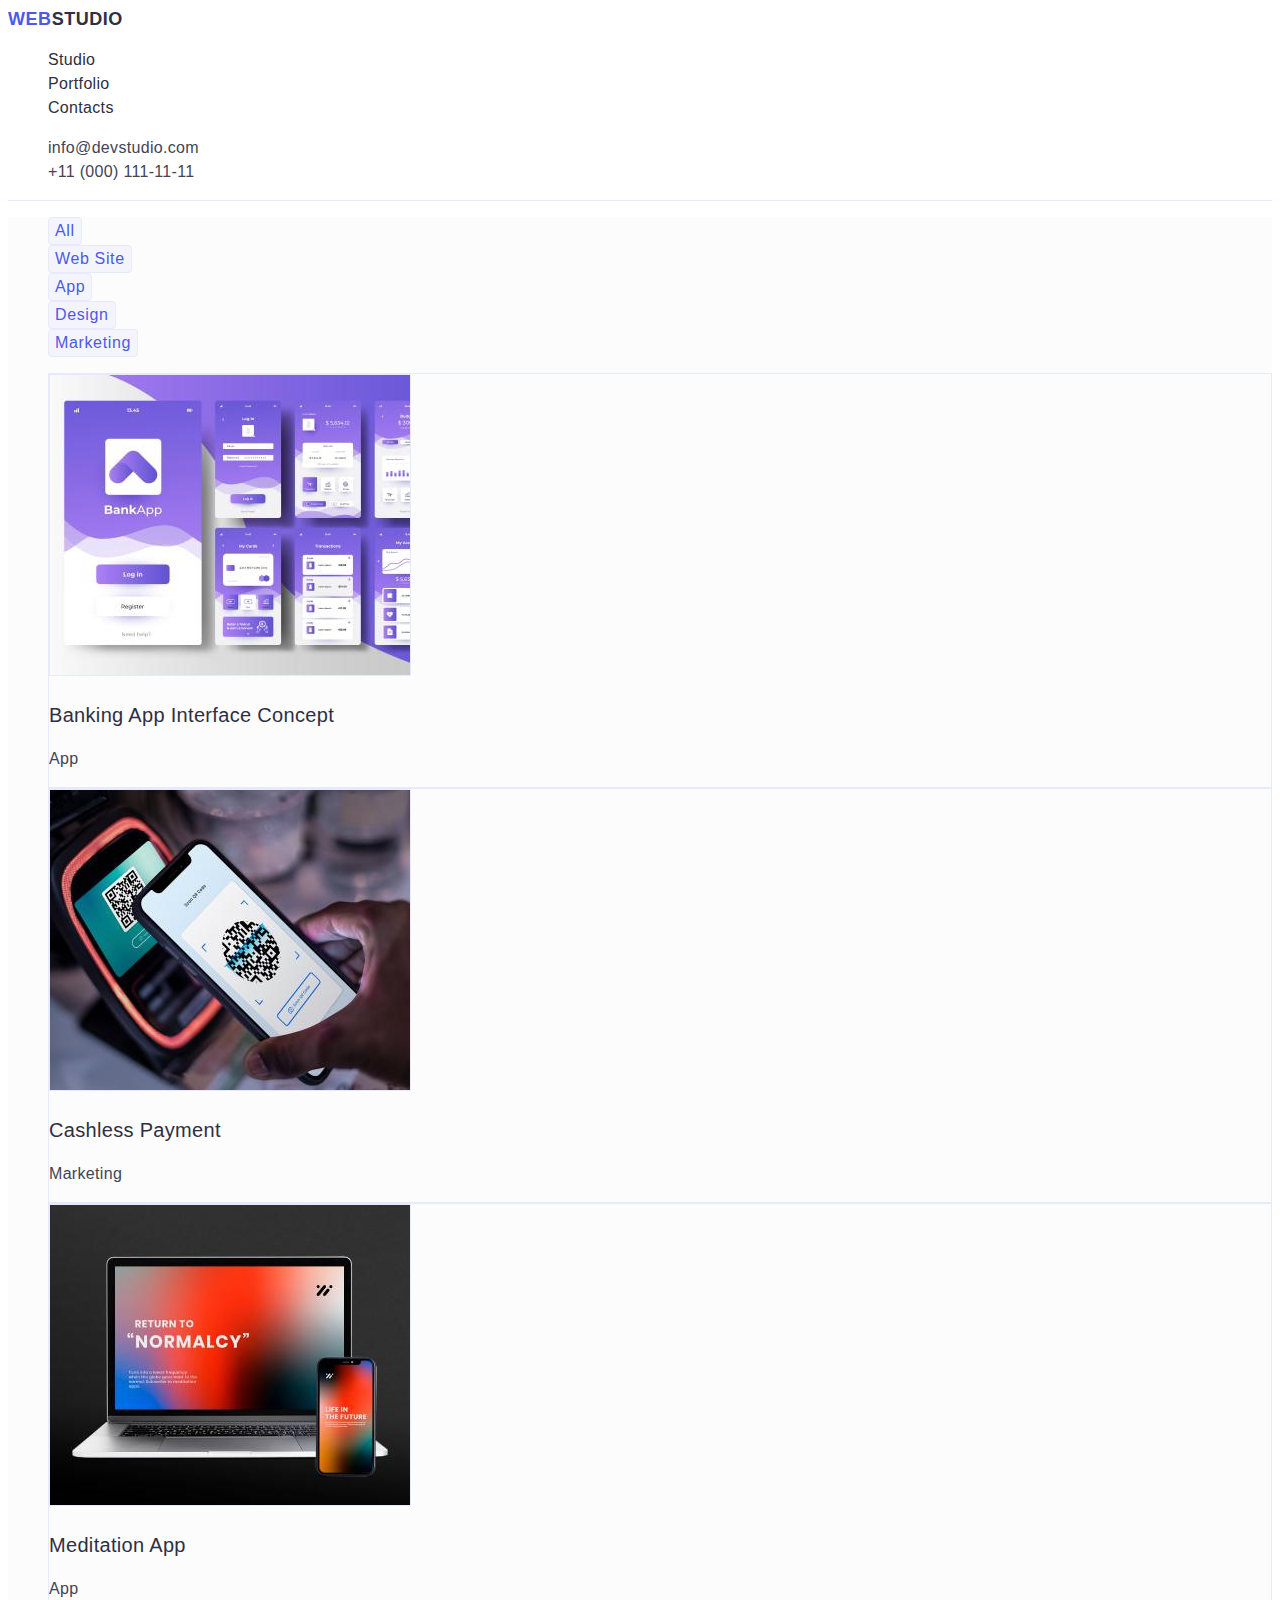
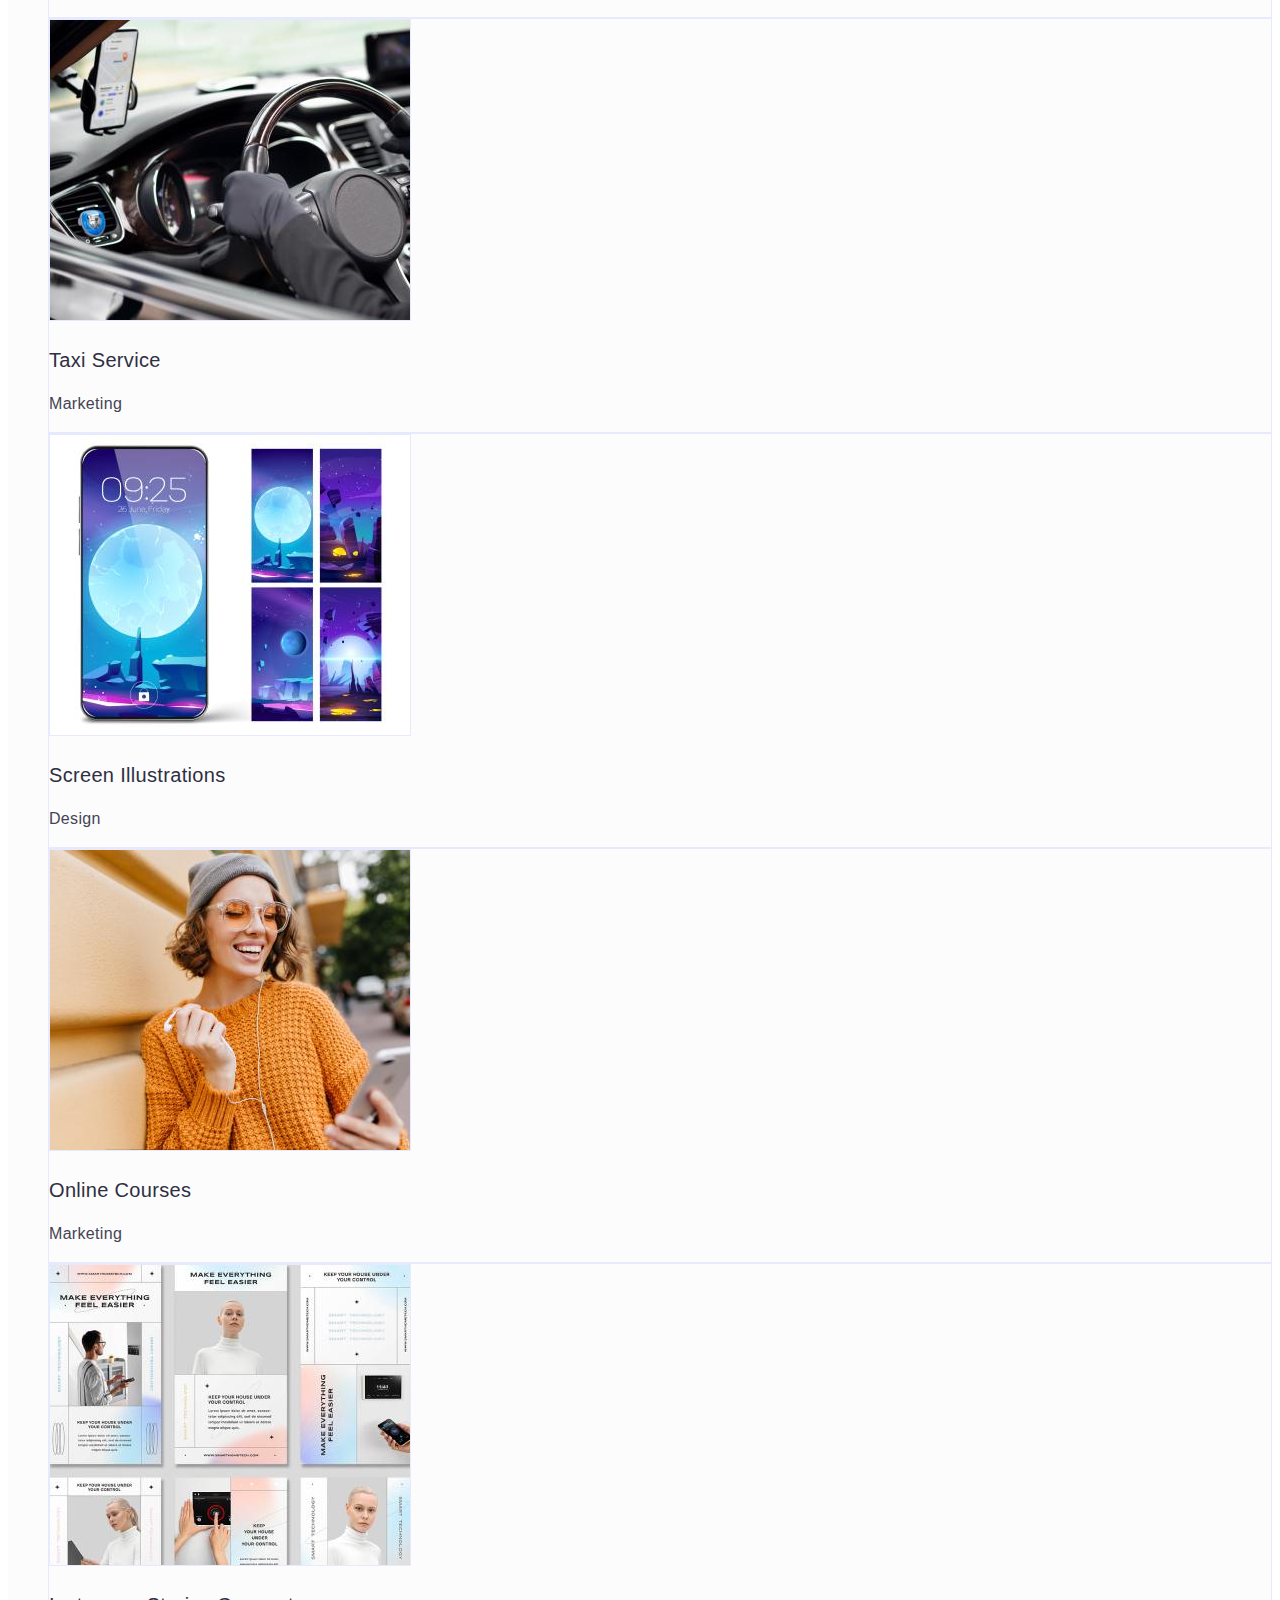
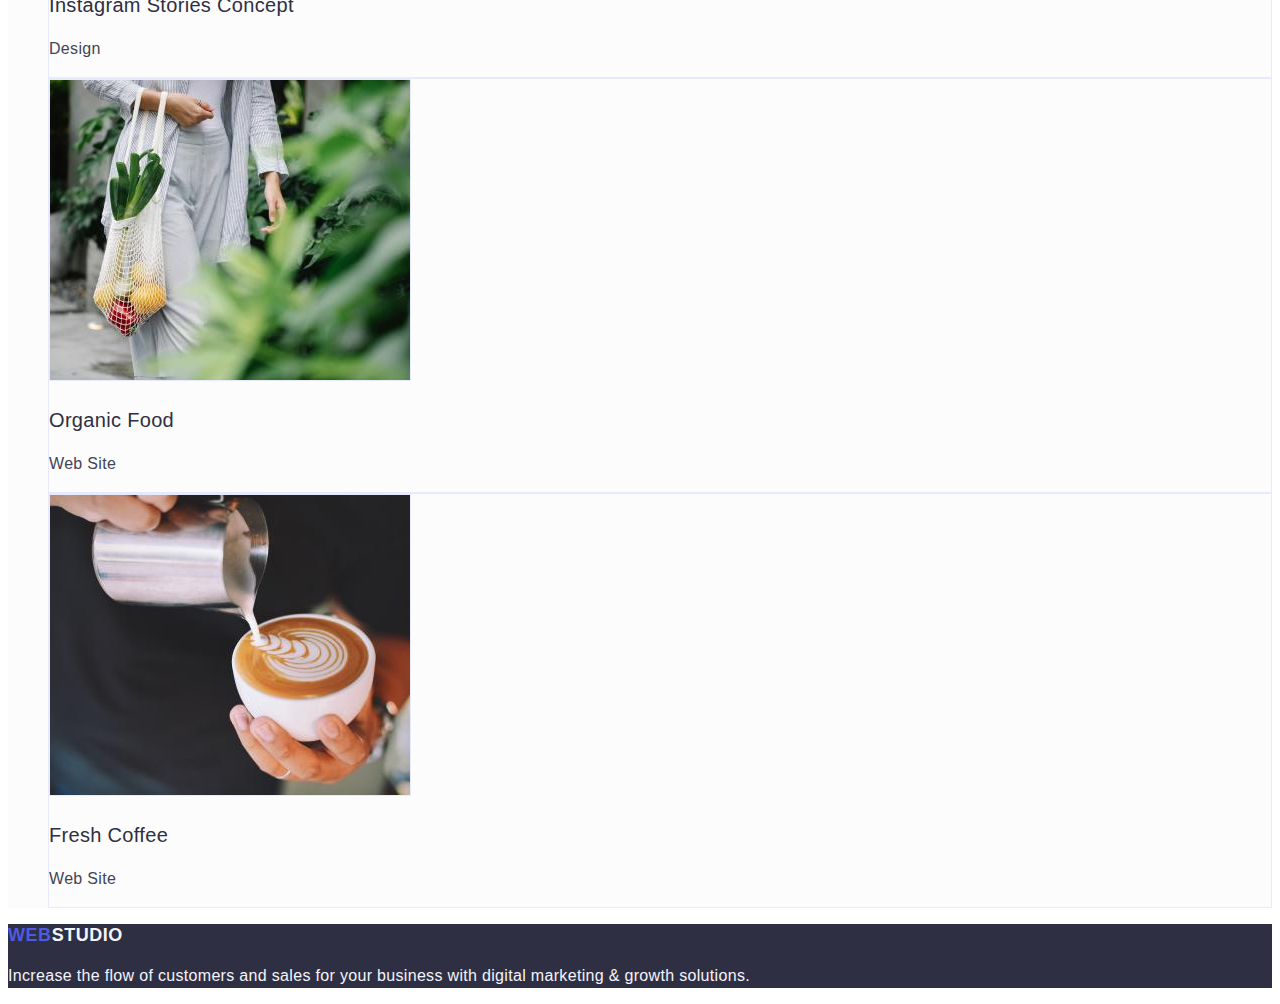
==== portfolio.html @ 2ea9049f "add portfolio page, css file and change index.html" ====
<!DOCTYPE html>
<html lang="en">
  <head>
    <meta charset="UTF-8" />
    <meta http-equiv="X-UA-Compatible" content="IE=edge" />
    <meta name="viewport" content="width=device-width, initial-scale=1.0" />
    <link href="./css/styles.css" rel="stylesheet" type="text/css" />
    <link href="./index.html" rel="author" type="text/html" />
    <title>Портфоліо</title>
  </head>
  <body>
    <header>
      <!-- Всі необхідні шрифти за макетом та їх варіації (вага і накреслення) підключені з сервісу Google Fonts одним посиланням. Необхідна вагу для Raleway – 800, а для Roboto – 400, 500, 700 і 900. -->
      <nav>
        <a class="logo-name" target="_blank" href="./index.html"
          >Web<span class="logo-dark-color1">Studio</span></a
        >
        <ul>
          <li>
            <a class="link-pages" target="_blank" href="./index.html">Studio</a>
          </li>
          <li>
            <a class="link-pages" href="./portfolio.html">Portfolio</a>
          </li>
          <li>
            <a class="link-pages" target="_blank" href="./index.html"
              >Contacts</a
            >
          </li>
        </ul>
      </nav>
      <address>
        <ul>
          <li>
            <a class="link-address" href="mailto:info@devstudio.com"
              >info@devstudio.com</a
            >
          </li>
          <li>
            <a class="link-address" href="tel:+110001111111"
              >+11 (000) 111-11-11</a
            >
          </li>
        </ul>
      </address>
    </header>

    <main>
      <section>
        <h1 hidden>Portfolio</h1>
        <h2 hidden>Filters</h2>
        <ul>
          <li>
            <button class="button filter" type="button">All</button>
          </li>
          <li>
            <button class="button filter" type="button">Web Site</button>
          </li>
          <li>
            <button class="button filter" type="button">App</button>
          </li>
          <li>
            <button class="button filter" type="button">Design</button>
          </li>
          <li>
            <button class="button filter" type="button">Marketing</button>
          </li>
        </ul>
      </section>
      <section>
        <h2 hidden>Examples of work</h2>
        <ul>
          <li class="section-block">
            <!-- додати значення alt -->
            <!-- у картинки не має бути рамки? -->
            <img
              class="work-example"
              src="./images/work1.jpg"
              alt=""
              width="360"
              height="300"
            />

            <h3>Banking App Interface Concept</h3>
            <p>App</p>
          </li>
          <li class="section-block">
            <img
              class="work-example"
              src="./images/work2.jpg"
              alt=""
              width="360"
              height="300"
            />
            <h3>Cashless Payment</h3>
            <p>Marketing</p>
          </li>
          <li class="section-block">
            <img
              class="work-example"
              src="./images/work3.jpg"
              alt=""
              width="360"
              height="300"
            />
            <h3>Meditation App</h3>
            <p>App</p>
          </li>
          <li class="section-block">
            <img
              class="work-example"
              src="./images/work4.jpg"
              alt=""
              width="360"
              height="300"
            />
            <h3>Taxi Service</h3>
            <p>Marketing</p>
          </li>
          <li class="section-block">
            <img
              class="work-example"
              src="./images/work5.jpg"
              alt=""
              width="360"
              height="300"
            />
            <h3>Screen Illustrations</h3>
            <p>Design</p>
          </li>
          <li class="section-block">
            <img
              class="work-example"
              src="./images/work6.jpg"
              alt=""
              width="360"
              height="300"
            />
            <h3>Online Courses</h3>
            <p>Marketing</p>
          </li>
          <li class="section-block">
            <img
              class="work-example"
              src="./images/work7.jpg"
              alt=""
              width="360"
              height="300"
            />
            <h3>Instagram Stories Concept</h3>
            <p>Design</p>
          </li>
          <li class="section-block">
            <img
              class="work-example"
              src="./images/work8.jpg"
              alt=""
              width="360"
              height="300"
            />
            <h3>Organic Food</h3>
            <p>Web Site</p>
          </li>
          <li class="section-block">
            <img
              class="work-example"
              src="./images/work9.jpg"
              alt=""
              width="360"
              height="300"
            />
            <h3>Fresh Coffee</h3>
            <p>Web Site</p>
          </li>
        </ul>
      </section>
    </main>

    <footer>
      <a class="logo-name" target="_blank" href="./index.html"
        >Web<span class="logo-dark-color2">Studio</span></a
      >
      <p>
        Increase the flow of customers and sales for your business with digital
        marketing & growth solutions.
      </p>
    </footer>
  </body>
</html>
---- css/styles.css ----
:root {
  --primary-dark-color: #434455;
  --secondary-dark-color: #2e2f42;
  --primary-white-color: #ffffff;
  --border-light-color: #e7e9fc;
  --bg-color1: #fcfcfc;
  --bg-color2: #f4f4fd;
  --active-link-color: #404bbf;
  --blue-color: #4d5ae5;
}

/* styles for MAIN PAGE, HEADER, FOOTER */

body {
  font-family: "Roboto", sans-serif;
  font-weight: 400;
  color: var(--primary-dark-color);
  font-size: 16px;
  line-height: 150%;
  letter-spacing: 0.02em;
}

/* styles for HEADER */

header {
  background-color: var(--primary-white-color);
  border-bottom: 1px solid var(--border-light-color);
}

.logo-name {
  color: var(--blue-color);
  font-family: "Raleway", sans-serif;
  font-weight: 800;
  font-size: 18px;
  line-height: 117%;
  letter-spacing: 0.03em;
  text-transform: uppercase;
  text-decoration: none;
}

.logo-dark-color1 {
  color: var(--secondary-dark-color);
}

li {
  list-style: none;
  font-style: normal;
}

.link-pages,
.link-pages:active {
  color: var(--secondary-dark-color);
  font-size: 16px;
  font-weight: 500;
  text-decoration: none;
}

.link-pages:hover,
.link-pages:focus {
  color: var(--active-link-color);
  text-decoration: underline var(--active-link-color) 4px;
  /* як закруглити підкреслення при наведенні */
  border-radius: 2px;
}

.link-address {
  color: var(--primary-dark-color);
  text-decoration: none;
}

.link-address:hover,
.link-address:focus {
  color: var(--active-link-color);
}

/* styles for content of MAIN PAGE */

main {
  background-color: var(--bg-color1);
}

.section-1 {
  background-color: var(--secondary-dark-color);
  text-align: center;
}

.title-first {
  color: var(--primary-white-color);
  font-weight: 700;
  font-size: 56px;
  line-height: 107%;
}

.button {
  font-family: "Roboto", sans-serif;
  font-size: 16px;
  line-height: 150%;
  font-weight: 500;
  letter-spacing: 0.04em;
  text-align: center;
  border-radius: 4px;
}

.button.order-service {
  border: none;
  color: var(--primary-white-color);
  background-color: var(--blue-color);
  box-shadow: 0px 4px 4px rgba(0, 0, 0, 0.15);
}

.button.order-service:hover,
.button.order-service:focus,
.button.filter:hover,
.button.filter:focus {
  cursor: pointer;
  background-color: var(--active-link-color);
}

h2 {
  color: var(--secondary-dark-color);
  font-weight: 700;
  font-size: 36px;
  line-height: 111%;
  text-align: center;
  text-transform: capitalize;
}

h3 {
  font-weight: 500;
  font-size: 20px;
  line-height: 120%;
  color: var(--secondary-dark-color);
}

img {
  border: 1px solid var(--border-light-color);
}

.team {
  background-color: var(--bg-color2);
}

.team-cards {
  background-color: var(--primary-white-color);
  text-align: center;
  border-radius: 0px 0px 4px 4px;
  box-shadow: 0px 1px 6px rgba(46, 47, 66, 0.08),
    0px 1px 1px rgba(46, 47, 66, 0.16), 0px 2px 1px rgba(46, 47, 66, 0.08);
}

/* styles for FOOTER */

footer {
  background-color: var(--secondary-dark-color);
  color: var(--bg-color2);
}

.logo-dark-color2 {
  color: var(--bg-color2);
}

/* styles for content of PORTFOLIO */

.filter {
  color: var(--blue-color);
  background-color: var(--bg-color2);
  border: 1px solid var(--border-light-color);
}

.filter:hover,
.filter:focus {
  color: var(--primary-white-color);
  box-shadow: 0px 3px 1px rgba(0, 0, 0, 0.1), 0px 2px 1px rgba(0, 0, 0, 0.08),
    0px 2px 2px rgba(0, 0, 0, 0.12);
}

.section-block {
  border: 1px solid var(--border-light-color);
}

/* .work-example {
  border: none;
} */
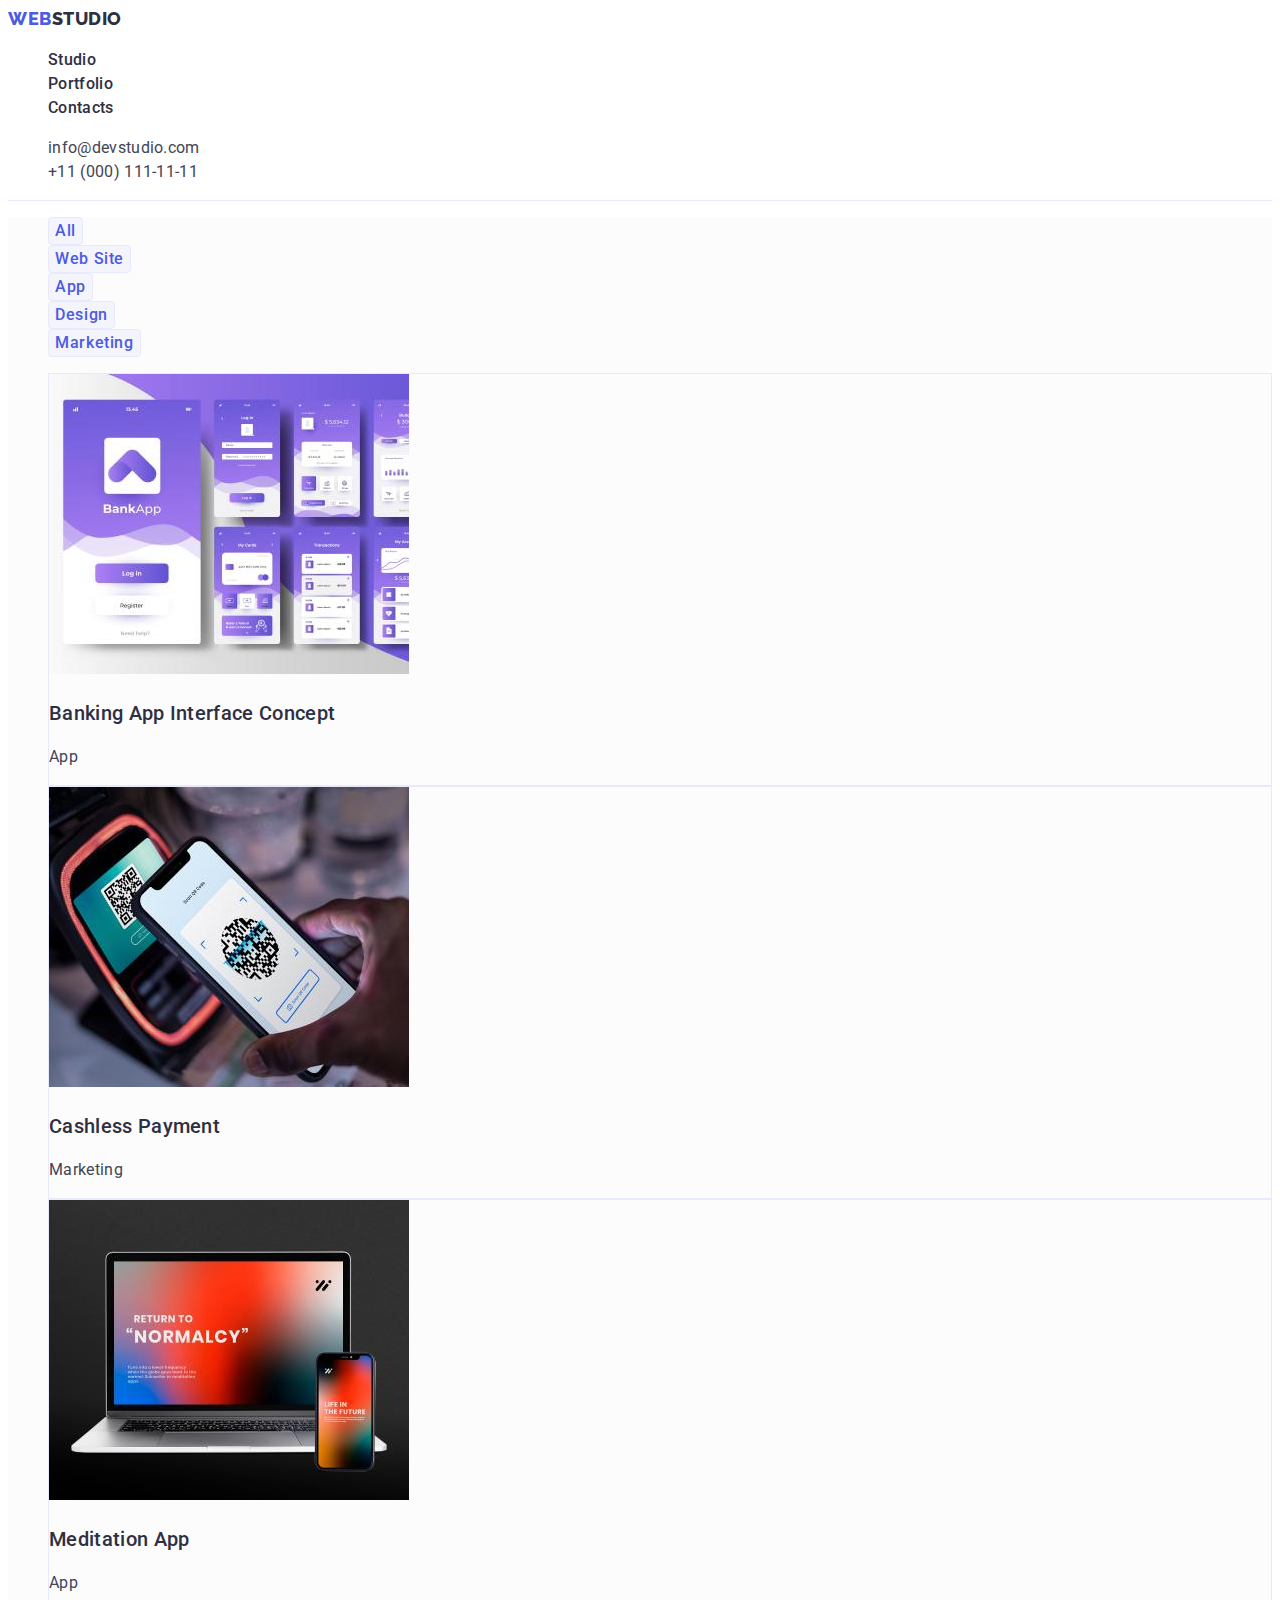
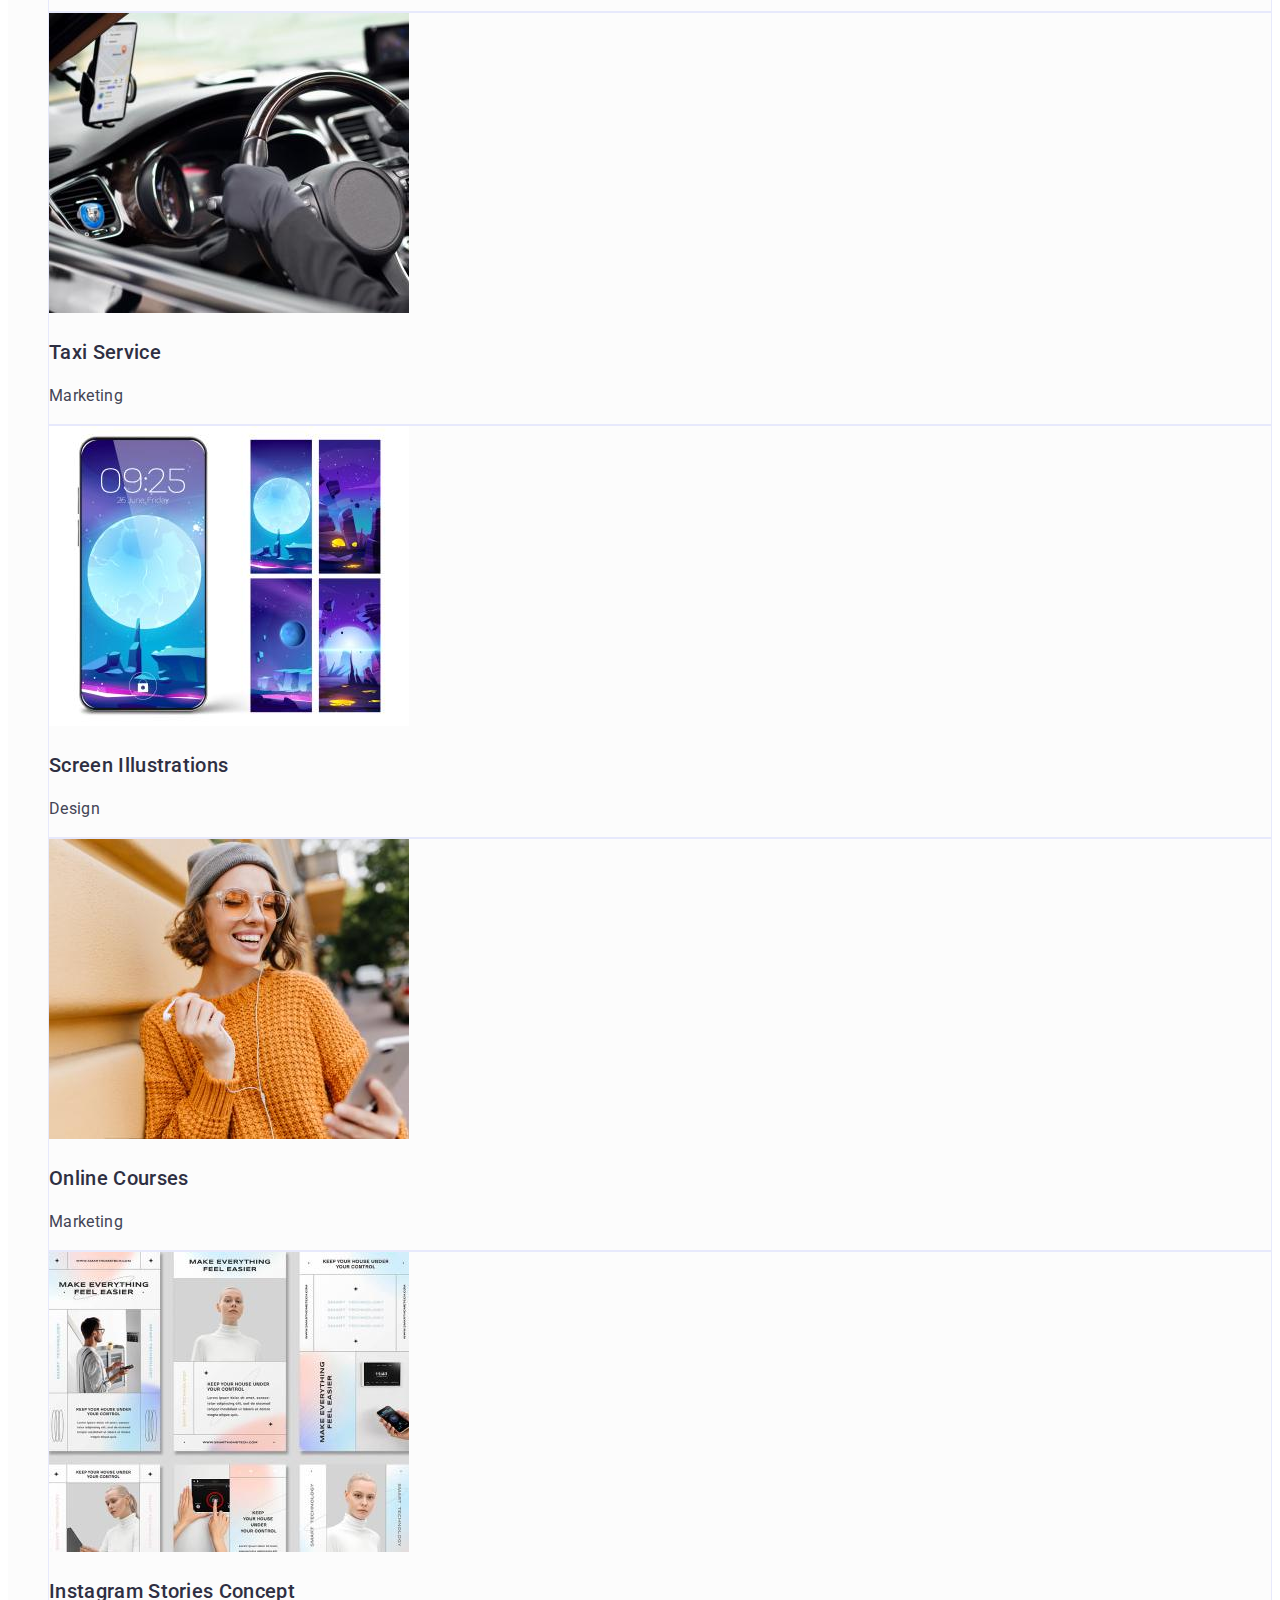
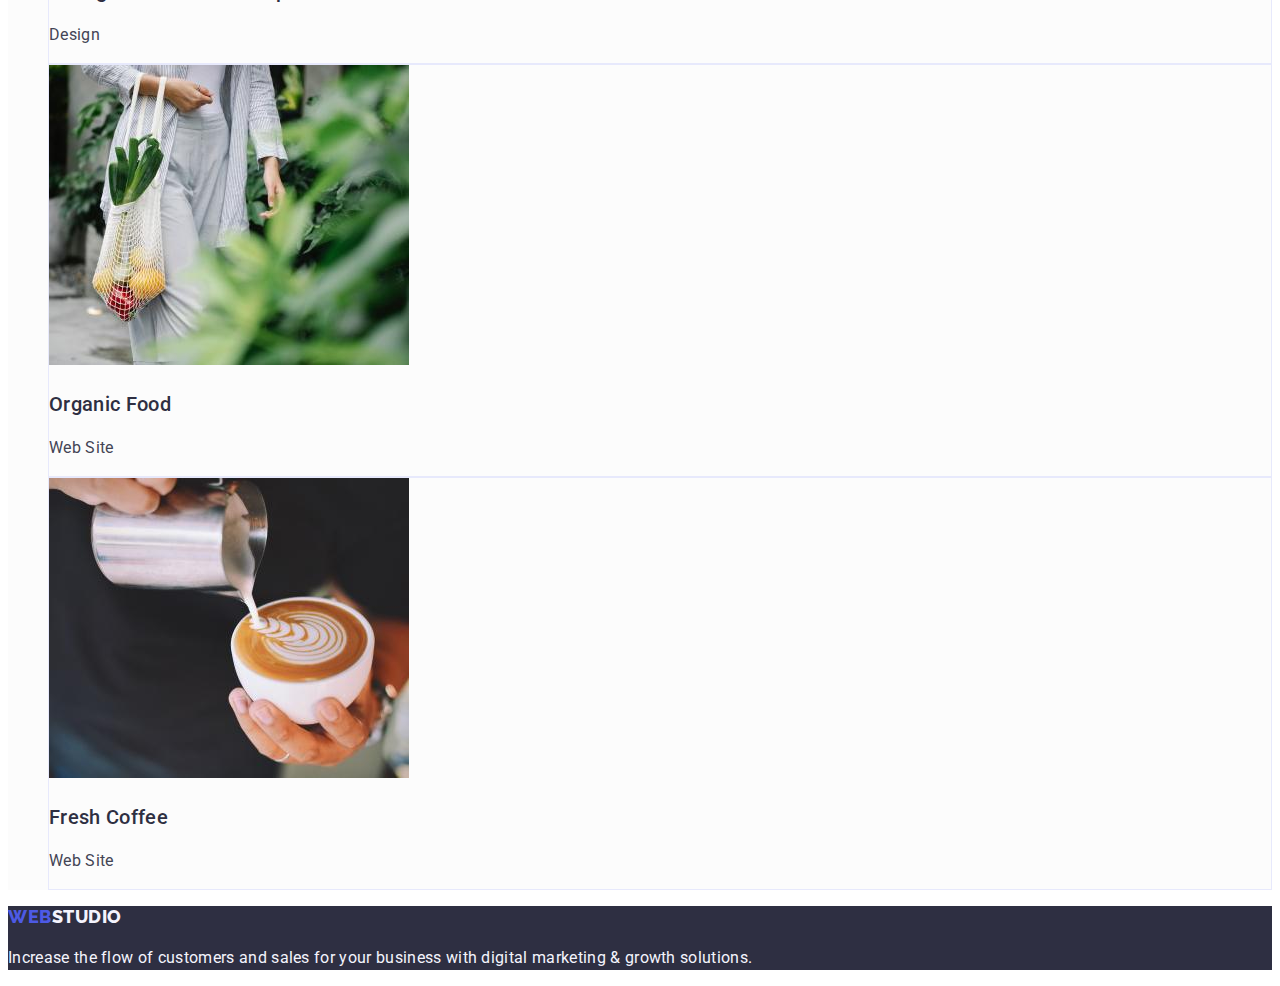
==== commit 69d9c448: "Add "alt" to pictures (Portfolio)" ====
--- a/portfolio.html
+++ b/portfolio.html
@@ -4,13 +4,16 @@
     <meta charset="UTF-8" />
     <meta http-equiv="X-UA-Compatible" content="IE=edge" />
     <meta name="viewport" content="width=device-width, initial-scale=1.0" />
+    <link href="./index.html" rel="author" type="text/html" />
     <link href="./css/styles.css" rel="stylesheet" type="text/css" />
-    <link href="./index.html" rel="author" type="text/html" />
+    <link
+      href="https://fonts.googleapis.com/css2?family=Raleway:wght@800&family=Roboto:wght@400;500;700;900&display=swap"
+      rel="stylesheet"
+    />
     <title>Портфоліо</title>
   </head>
   <body>
     <header>
-      <!-- Всі необхідні шрифти за макетом та їх варіації (вага і накреслення) підключені з сервісу Google Fonts одним посиланням. Необхідна вагу для Raleway – 800, а для Roboto – 400, 500, 700 і 900. -->
       <nav>
         <a class="logo-name" target="_blank" href="./index.html"
           >Web<span class="logo-dark-color1">Studio</span></a
@@ -48,7 +51,6 @@
     <main>
       <section>
         <h1 hidden>Portfolio</h1>
-        <h2 hidden>Filters</h2>
         <ul>
           <li>
             <button class="button filter" type="button">All</button>
@@ -66,106 +68,100 @@
             <button class="button filter" type="button">Marketing</button>
           </li>
         </ul>
-      </section>
-      <section>
-        <h2 hidden>Examples of work</h2>
         <ul>
-          <li class="section-block">
-            <!-- додати значення alt -->
-            <!-- у картинки не має бути рамки? -->
+          <li class="work-example">
             <img
-              class="work-example"
+              class="pictures"
               src="./images/work1.jpg"
-              alt=""
+              alt="Seven pages of banking application"
               width="360"
               height="300"
             />
-
             <h3>Banking App Interface Concept</h3>
             <p>App</p>
           </li>
-          <li class="section-block">
+          <li class="work-example">
             <img
-              class="work-example"
+              class="pictures"
               src="./images/work2.jpg"
-              alt=""
+              alt="A phone scans QR Code"
               width="360"
               height="300"
             />
             <h3>Cashless Payment</h3>
             <p>Marketing</p>
           </li>
-          <li class="section-block">
+          <li class="work-example">
             <img
-              class="work-example"
+              class="pictures"
               src="./images/work3.jpg"
-              alt=""
+              alt="Phone and laptop with the same site"
               width="360"
               height="300"
             />
             <h3>Meditation App</h3>
             <p>App</p>
           </li>
-          <li class="section-block">
+          <li class="work-example">
             <img
-              class="work-example"
+              class="pictures"
               src="./images/work4.jpg"
-              alt=""
+              alt="Phone with application for drivers"
               width="360"
               height="300"
             />
             <h3>Taxi Service</h3>
             <p>Marketing</p>
           </li>
-          <li class="section-block">
+          <li class="work-example">
             <img
-              class="work-example"
+              class="pictures"
               src="./images/work5.jpg"
-              alt=""
+              alt="Five similar pictures of phone's screen"
               width="360"
               height="300"
             />
             <h3>Screen Illustrations</h3>
             <p>Design</p>
           </li>
-          <li class="section-block">
+          <li class="work-example">
             <img
-              class="work-example"
+              class="pictures"
               src="./images/work6.jpg"
-              alt=""
+              alt="Smiling girl listens and watchs her phone"
               width="360"
               height="300"
             />
             <h3>Online Courses</h3>
             <p>Marketing</p>
           </li>
-          <li class="section-block">
+          <li class="work-example">
             <img
-              class="work-example"
+              class="pictures"
               src="./images/work7.jpg"
-              alt=""
+              alt="Six examples of Instagram stories about devices advertising"
               width="360"
               height="300"
             />
             <h3>Instagram Stories Concept</h3>
             <p>Design</p>
           </li>
-          <li class="section-block">
+          <li class="work-example">
             <img
-              class="work-example"
+              class="pictures"
               src="./images/work8.jpg"
-              alt=""
+              alt="Woman with string bag and fruits in it"
               width="360"
               height="300"
             />
             <h3>Organic Food</h3>
             <p>Web Site</p>
           </li>
-          <li class="section-block">
+          <li class="work-example">
             <img
-              class="work-example"
+              class="pictures"
               src="./images/work9.jpg"
-              alt=""
+              alt="Man makes latte"
               width="360"
               height="300"
             />
--- a/css/styles.css
+++ b/css/styles.css
@@ -8,8 +8,6 @@
   --active-link-color: #404bbf;
   --blue-color: #4d5ae5;
 }
-
-/* styles for MAIN PAGE, HEADER, FOOTER */
 
 body {
   font-family: "Roboto", sans-serif;
@@ -50,7 +48,6 @@
 .link-pages,
 .link-pages:active {
   color: var(--secondary-dark-color);
-  font-size: 16px;
   font-weight: 500;
   text-decoration: none;
 }
@@ -59,8 +56,6 @@
 .link-pages:focus {
   color: var(--active-link-color);
   text-decoration: underline var(--active-link-color) 4px;
-  /* як закруглити підкреслення при наведенні */
-  border-radius: 2px;
 }
 
 .link-address {
@@ -93,6 +88,7 @@
 
 .button {
   font-family: "Roboto", sans-serif;
+  font-weight: 400;
   font-size: 16px;
   line-height: 150%;
   font-weight: 500;
@@ -174,10 +170,10 @@
     0px 2px 2px rgba(0, 0, 0, 0.12);
 }
 
-.section-block {
+.work-example {
   border: 1px solid var(--border-light-color);
 }
 
-/* .work-example {
+.pictures {
   border: none;
-} */
+}
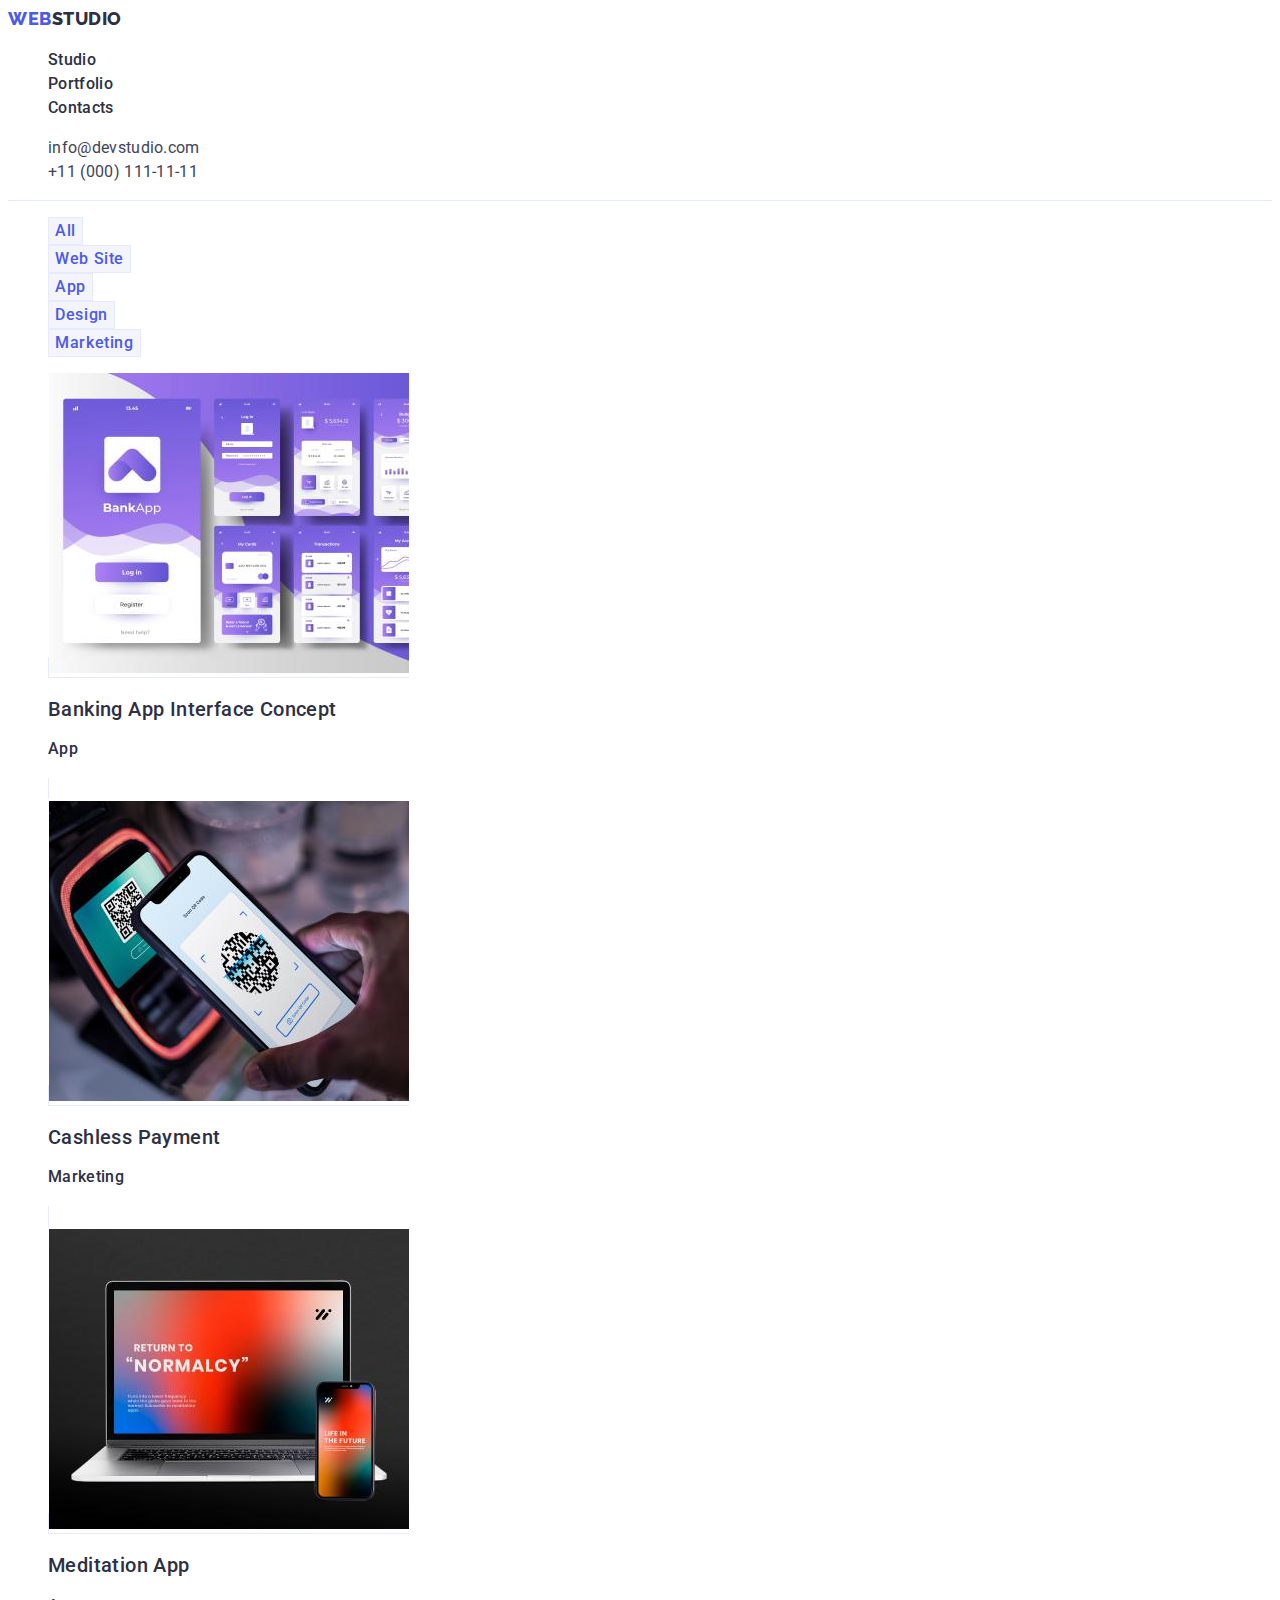
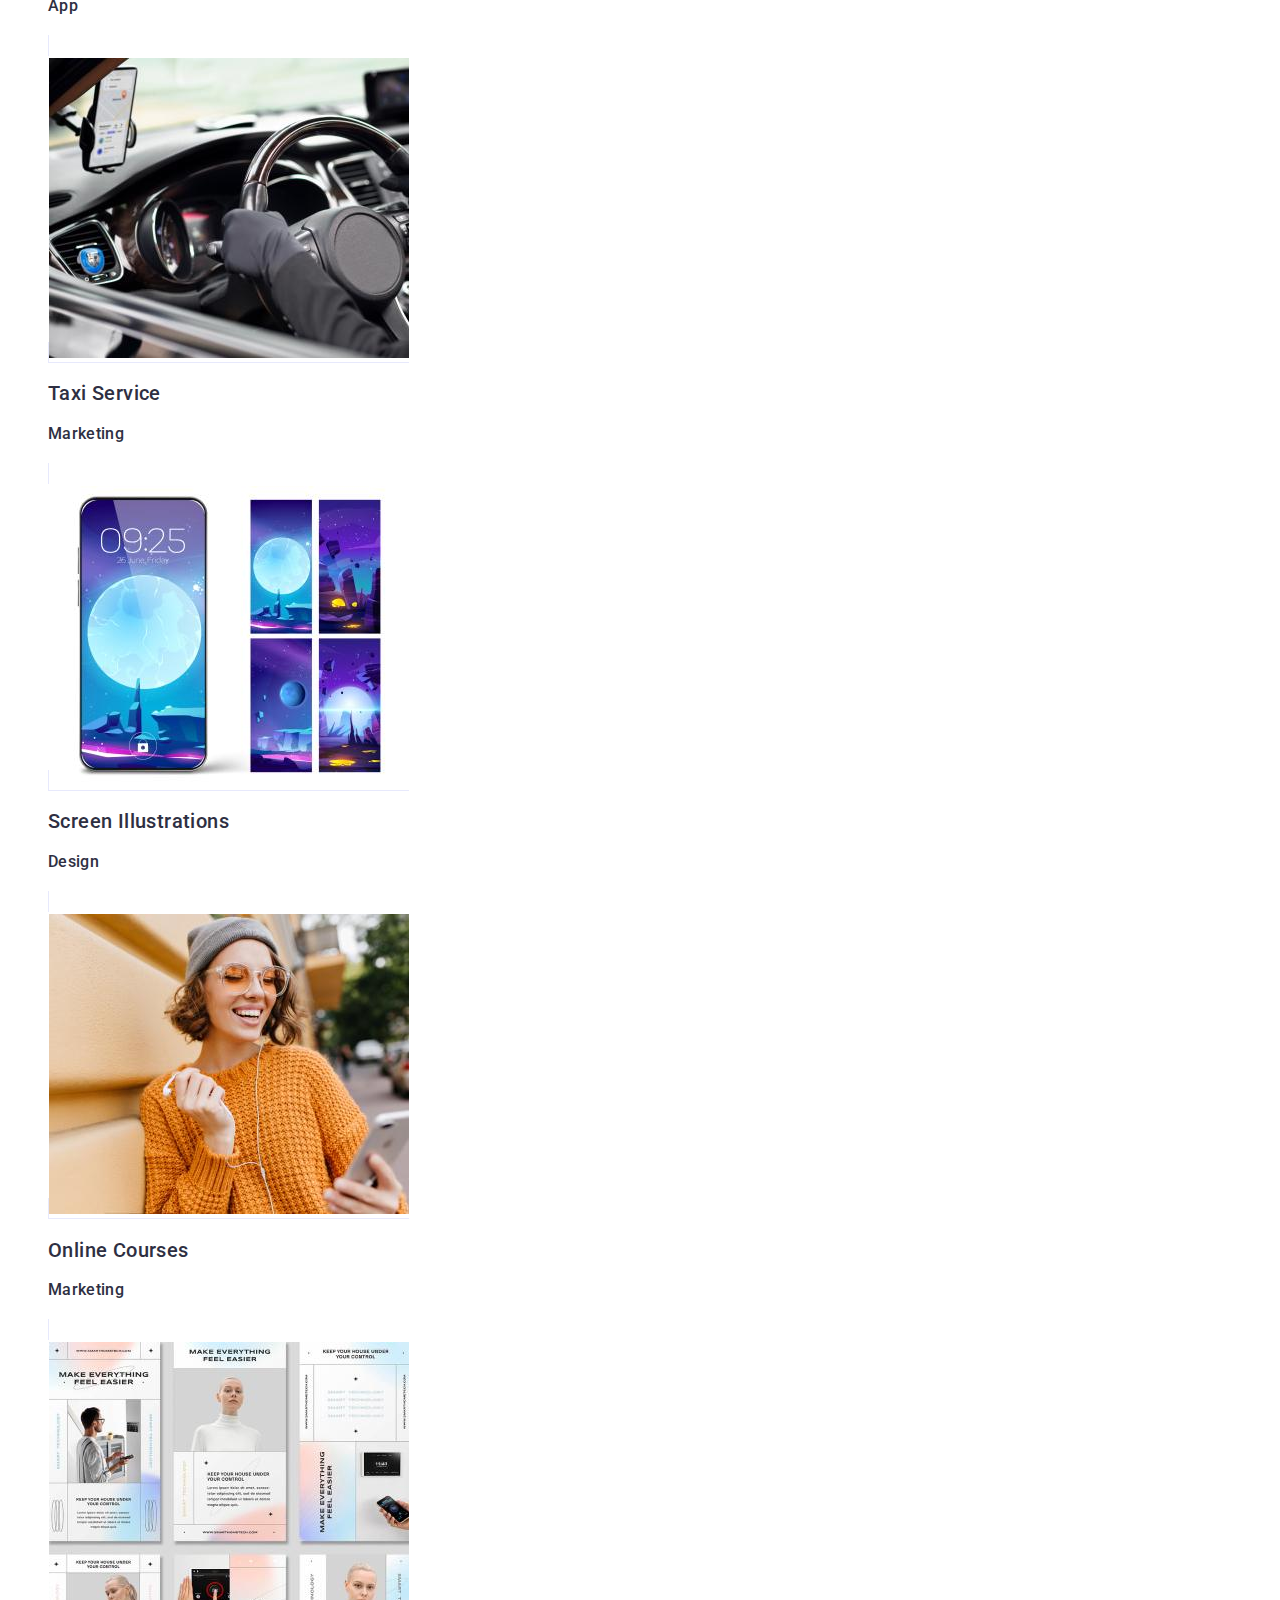
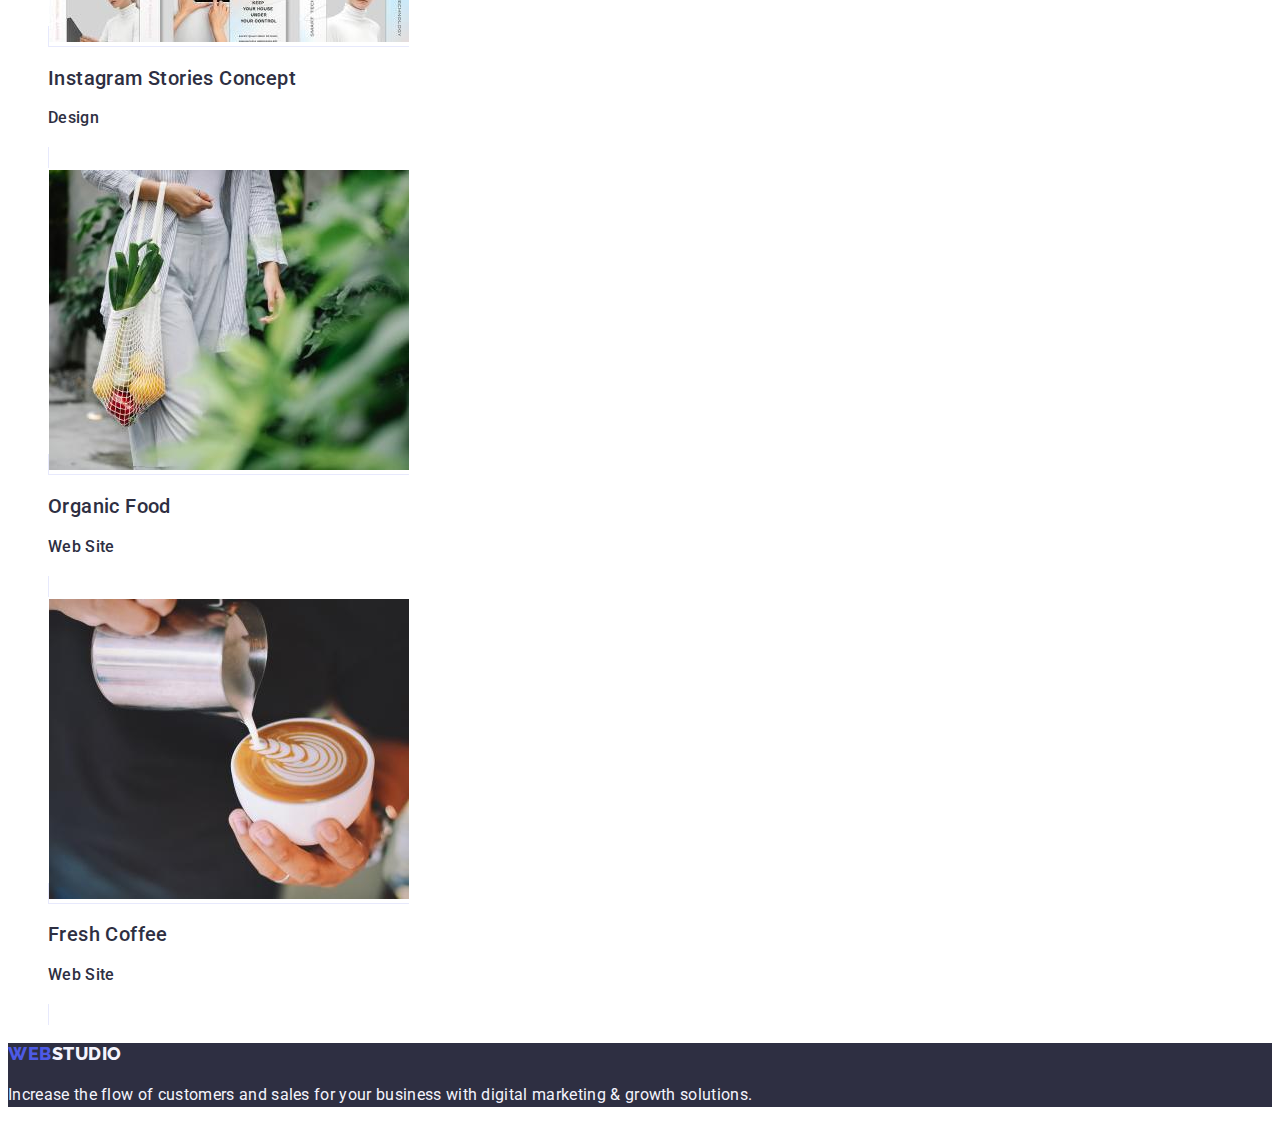
==== commit db2af1ce: "correct errors 1" ====
--- a/portfolio.html
+++ b/portfolio.html
@@ -15,25 +15,25 @@
   <body>
     <header>
       <nav>
-        <a class="logo-name" target="_blank" href="./index.html"
-          >Web<span class="logo-dark-color1">Studio</span></a
+        <a class="logo link" target="_blank" href="./index.html"
+          >Web<span class="logo-color1">Studio</span></a
         >
-        <ul>
-          <li>
-            <a class="link-pages" target="_blank" href="./index.html">Studio</a>
-          </li>
-          <li>
-            <a class="link-pages" href="./portfolio.html">Portfolio</a>
-          </li>
-          <li>
-            <a class="link-pages" target="_blank" href="./index.html"
-              >Contacts</a
+        <ul class="list">
+          <li>
+            <a class="link" target="_blank" href="./index.html">Studio</a>
+          </li>
+          <li>
+            <a class="link" href="./portfolio.html"
+              >Portfolio</a
             >
           </li>
+          <li>
+            <a class="link" target="_blank" href="./index.html">Contacts</a>
+          </li>
         </ul>
       </nav>
-      <address>
-        <ul>
+      <address class="contacts">
+        <ul class="list">
           <li>
             <a class="link-address" href="mailto:info@devstudio.com"
               >info@devstudio.com</a
@@ -51,7 +51,7 @@
     <main>
       <section>
         <h1 hidden>Portfolio</h1>
-        <ul>
+        <ul class="list">
           <li>
             <button class="button filter" type="button">All</button>
           </li>
@@ -68,113 +68,131 @@
             <button class="button filter" type="button">Marketing</button>
           </li>
         </ul>
-        <ul>
-          <li class="work-example">
-            <img
-              class="pictures"
-              src="./images/work1.jpg"
-              alt="Seven pages of banking application"
-              width="360"
-              height="300"
-            />
-            <h3>Banking App Interface Concept</h3>
-            <p>App</p>
-          </li>
-          <li class="work-example">
-            <img
-              class="pictures"
-              src="./images/work2.jpg"
-              alt="A phone scans QR Code"
-              width="360"
-              height="300"
-            />
-            <h3>Cashless Payment</h3>
-            <p>Marketing</p>
-          </li>
-          <li class="work-example">
-            <img
-              class="pictures"
-              src="./images/work3.jpg"
-              alt="Phone and laptop with the same site"
-              width="360"
-              height="300"
-            />
-            <h3>Meditation App</h3>
-            <p>App</p>
-          </li>
-          <li class="work-example">
-            <img
-              class="pictures"
-              src="./images/work4.jpg"
-              alt="Phone with application for drivers"
-              width="360"
-              height="300"
-            />
-            <h3>Taxi Service</h3>
-            <p>Marketing</p>
-          </li>
-          <li class="work-example">
-            <img
-              class="pictures"
-              src="./images/work5.jpg"
-              alt="Five similar pictures of phone's screen"
-              width="360"
-              height="300"
-            />
-            <h3>Screen Illustrations</h3>
-            <p>Design</p>
-          </li>
-          <li class="work-example">
-            <img
-              class="pictures"
-              src="./images/work6.jpg"
-              alt="Smiling girl listens and watchs her phone"
-              width="360"
-              height="300"
-            />
-            <h3>Online Courses</h3>
-            <p>Marketing</p>
-          </li>
-          <li class="work-example">
-            <img
-              class="pictures"
-              src="./images/work7.jpg"
-              alt="Six examples of Instagram stories about devices advertising"
-              width="360"
-              height="300"
-            />
-            <h3>Instagram Stories Concept</h3>
-            <p>Design</p>
-          </li>
-          <li class="work-example">
-            <img
-              class="pictures"
-              src="./images/work8.jpg"
-              alt="Woman with string bag and fruits in it"
-              width="360"
-              height="300"
-            />
-            <h3>Organic Food</h3>
-            <p>Web Site</p>
-          </li>
-          <li class="work-example">
-            <img
-              class="pictures"
-              src="./images/work9.jpg"
-              alt="Man makes latte"
-              width="360"
-              height="300"
-            />
-            <h3>Fresh Coffee</h3>
-            <p>Web Site</p>
+        <ul class="list">
+          <li>
+            <a class="work-example link" href="./index.html">
+              <img
+                class="pictures"
+                src="./images/work1.jpg"
+                alt="Seven pages of banking application"
+                width="360"
+                height="300"
+              />
+              <h2 class="title-2 portfolio">Banking App Interface Concept</h2>
+              <p>App</p>
+            </a>
+          </li>
+          <li>
+            <a class="work-example link" href="./index.html">
+              <img
+                class="pictures"
+                src="./images/work2.jpg"
+                alt="A phone scans QR Code"
+                width="360"
+                height="300"
+              />
+              <h2 class="title-2 portfolio">Cashless Payment</h3>
+              <p>Marketing</p>
+            </a>
+          </li>
+          <li>
+            <a class="work-example link" href="./index.html">
+              <img
+                class="pictures"
+                src="./images/work3.jpg"
+                alt="Phone and laptop with the same site"
+                width="360"
+                height="300"
+              />
+              <h2 class="title-2 portfolio">Meditation App</h3>
+              <p>App</p>
+            </a>
+          </li>
+          <li>
+            <a class="work-example link" href="./index.html">
+              <img
+                class="pictures"
+                src="./images/work4.jpg"
+                alt="Phone with application for drivers"
+                width="360"
+                height="300"
+              />
+              <h2 class="title-2 portfolio">Taxi Service</h3>
+              <p>Marketing</p>
+            </a>
+          </li>
+          <li>
+            <a class="work-example link" href="./index.html">
+              <img
+                class="pictures"
+                src="./images/work5.jpg"
+                alt="Five similar pictures of phone's screen"
+                width="360"
+                height="300"
+              />
+              <h2 class="title-2 portfolio">Screen Illustrations</h3>
+              <p>Design</p>
+            </a>
+          </li>
+          <li>
+            <a class="work-example link" href="./index.html">
+              <img
+                class="pictures"
+                src="./images/work6.jpg"
+                alt="Smiling girl listens and watchs her phone"
+                width="360"
+                height="300"
+              />
+              <h2 class="title-2 portfolio">Online Courses</h3>
+              <p>Marketing</p>
+            </a>
+          </li>
+          <li>
+            <a class="work-example link" href="./index.html">
+              <img
+                class="pictures"
+                src="./images/work7.jpg"
+                alt="Six examples of Instagram stories about devices advertising"
+                width="360"
+                height="300"
+              />
+              <h2 class="title-2 portfolio">Instagram Stories Concept</h3>
+              <p>Design</p>
+            </a>
+          </li>
+          <li>
+            <a class="work-example link" href="./index.html">
+              <img
+                class="pictures"
+                src="./images/work8.jpg"
+                alt="Woman with string bag and fruits in it"
+                width="360"
+                height="300"
+              />
+              <h2 class="title-2 portfolio">Organic Food</h3>
+              <p>Web Site</p>
+            </a>
+          </li>
+          <li>
+            <a class="work-example link" href="./index.html">
+              <img
+                class="pictures"
+                src="./images/work9.jpg"
+                alt="Man makes latte"
+                width="360"
+                height="300"
+              />
+              <h2 class="title-2 portfolio">Fresh Coffee</h3>
+              <p>Web Site</p>
+            </a>
           </li>
         </ul>
       </section>
     </main>
 
     <footer>
-      <a class="logo-name" target="_blank" href="./index.html"
-        >Web<span class="logo-dark-color2">Studio</span></a
+      <a class="logo link" href="./index.html"
+        >Web<span class="logo-color2">Studio</span></a
       >
       <p>
         Increase the flow of customers and sales for your business with digital
--- a/css/styles.css
+++ b/css/styles.css
@@ -13,6 +13,7 @@
   font-family: "Roboto", sans-serif;
   font-weight: 400;
   color: var(--primary-dark-color);
+  background-color: var(--primary-white-color);
   font-size: 16px;
   line-height: 150%;
   letter-spacing: 0.02em;
@@ -21,11 +22,10 @@
 /* styles for HEADER */
 
 header {
-  background-color: var(--primary-white-color);
   border-bottom: 1px solid var(--border-light-color);
 }
 
-.logo-name {
+.logo {
   color: var(--blue-color);
   font-family: "Raleway", sans-serif;
   font-weight: 800;
@@ -33,29 +33,42 @@
   line-height: 117%;
   letter-spacing: 0.03em;
   text-transform: uppercase;
+}
+
+.link,
+.work-example.link {
   text-decoration: none;
 }
 
-.logo-dark-color1 {
+.logo-color1 {
   color: var(--secondary-dark-color);
 }
 
-li {
+.list {
   list-style: none;
+}
+
+.list .link {
+  color: var(--secondary-dark-color);
+  font-weight: 500;
+  font-size: 16px;
+  line-height: 1.5;
+  letter-spacing: 0.02em;
+}
+
+.list .link:hover,
+.list .link:focus {
+  color: var(--active-link-color);
+  text-decoration: underline var(--active-link-color) 4px;
+}
+
+.contacts {
   font-style: normal;
 }
 
-.link-pages,
-.link-pages:active {
-  color: var(--secondary-dark-color);
-  font-weight: 500;
-  text-decoration: none;
-}
-
-.link-pages:hover,
-.link-pages:focus {
+.contacts:hover,
+.contacts:focus {
   color: var(--active-link-color);
-  text-decoration: underline var(--active-link-color) 4px;
 }
 
 .link-address {
@@ -70,13 +83,12 @@
 
 /* styles for content of MAIN PAGE */
 
-main {
+.main-block {
   background-color: var(--bg-color1);
 }
 
 .section-1 {
   background-color: var(--secondary-dark-color);
-  text-align: center;
 }
 
 .title-first {
@@ -84,6 +96,8 @@
   font-weight: 700;
   font-size: 56px;
   line-height: 107%;
+  letter-spacing: 0.02em;
+  text-align: center;
 }
 
 .button {
@@ -94,14 +108,12 @@
   font-weight: 500;
   letter-spacing: 0.04em;
   text-align: center;
-  border-radius: 4px;
 }
 
 .button.order-service {
   border: none;
   color: var(--primary-white-color);
   background-color: var(--blue-color);
-  box-shadow: 0px 4px 4px rgba(0, 0, 0, 0.15);
 }
 
 .button.order-service:hover,
@@ -112,7 +124,7 @@
   background-color: var(--active-link-color);
 }
 
-h2 {
+.title-2 {
   color: var(--secondary-dark-color);
   font-weight: 700;
   font-size: 36px;
@@ -121,11 +133,13 @@
   text-transform: capitalize;
 }
 
-h3 {
+h3,
+.portfolio {
   font-weight: 500;
   font-size: 20px;
   line-height: 120%;
   color: var(--secondary-dark-color);
+  letter-spacing: 0.02em;
 }
 
 img {
@@ -137,11 +151,7 @@
 }
 
 .team-cards {
-  background-color: var(--primary-white-color);
   text-align: center;
-  border-radius: 0px 0px 4px 4px;
-  box-shadow: 0px 1px 6px rgba(46, 47, 66, 0.08),
-    0px 1px 1px rgba(46, 47, 66, 0.16), 0px 2px 1px rgba(46, 47, 66, 0.08);
 }
 
 /* styles for FOOTER */
@@ -151,7 +161,7 @@
   color: var(--bg-color2);
 }
 
-.logo-dark-color2 {
+.logo-color2 {
   color: var(--bg-color2);
 }
 
@@ -166,14 +176,22 @@
 .filter:hover,
 .filter:focus {
   color: var(--primary-white-color);
-  box-shadow: 0px 3px 1px rgba(0, 0, 0, 0.1), 0px 2px 1px rgba(0, 0, 0, 0.08),
-    0px 2px 2px rgba(0, 0, 0, 0.12);
 }
 
 .work-example {
   border: 1px solid var(--border-light-color);
 }
 
+.work-example.link:hover,
+.work-example.link:focus {
+  text-decoration: none;
+  color: var(--secondary-dark-color);
+}
+
 .pictures {
   border: none;
 }
+
+.portfolio {
+  text-align: left;
+}
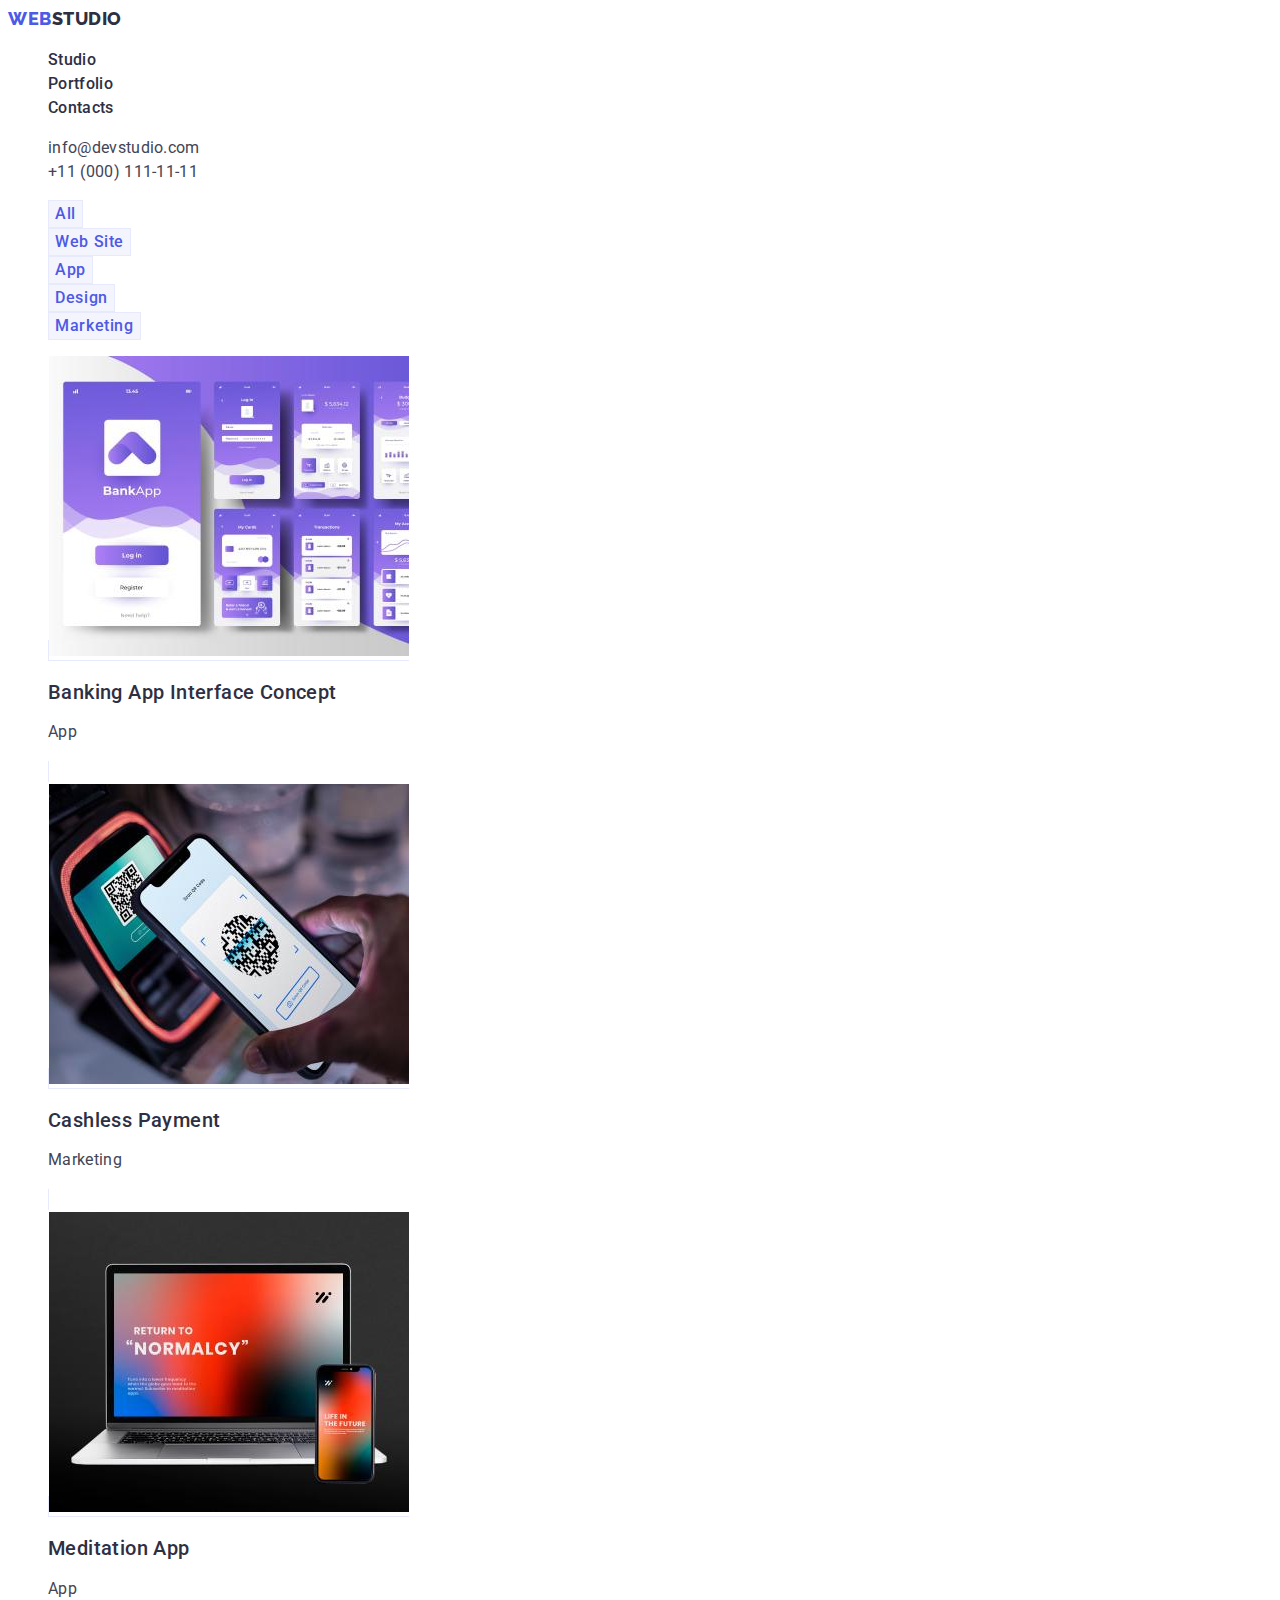
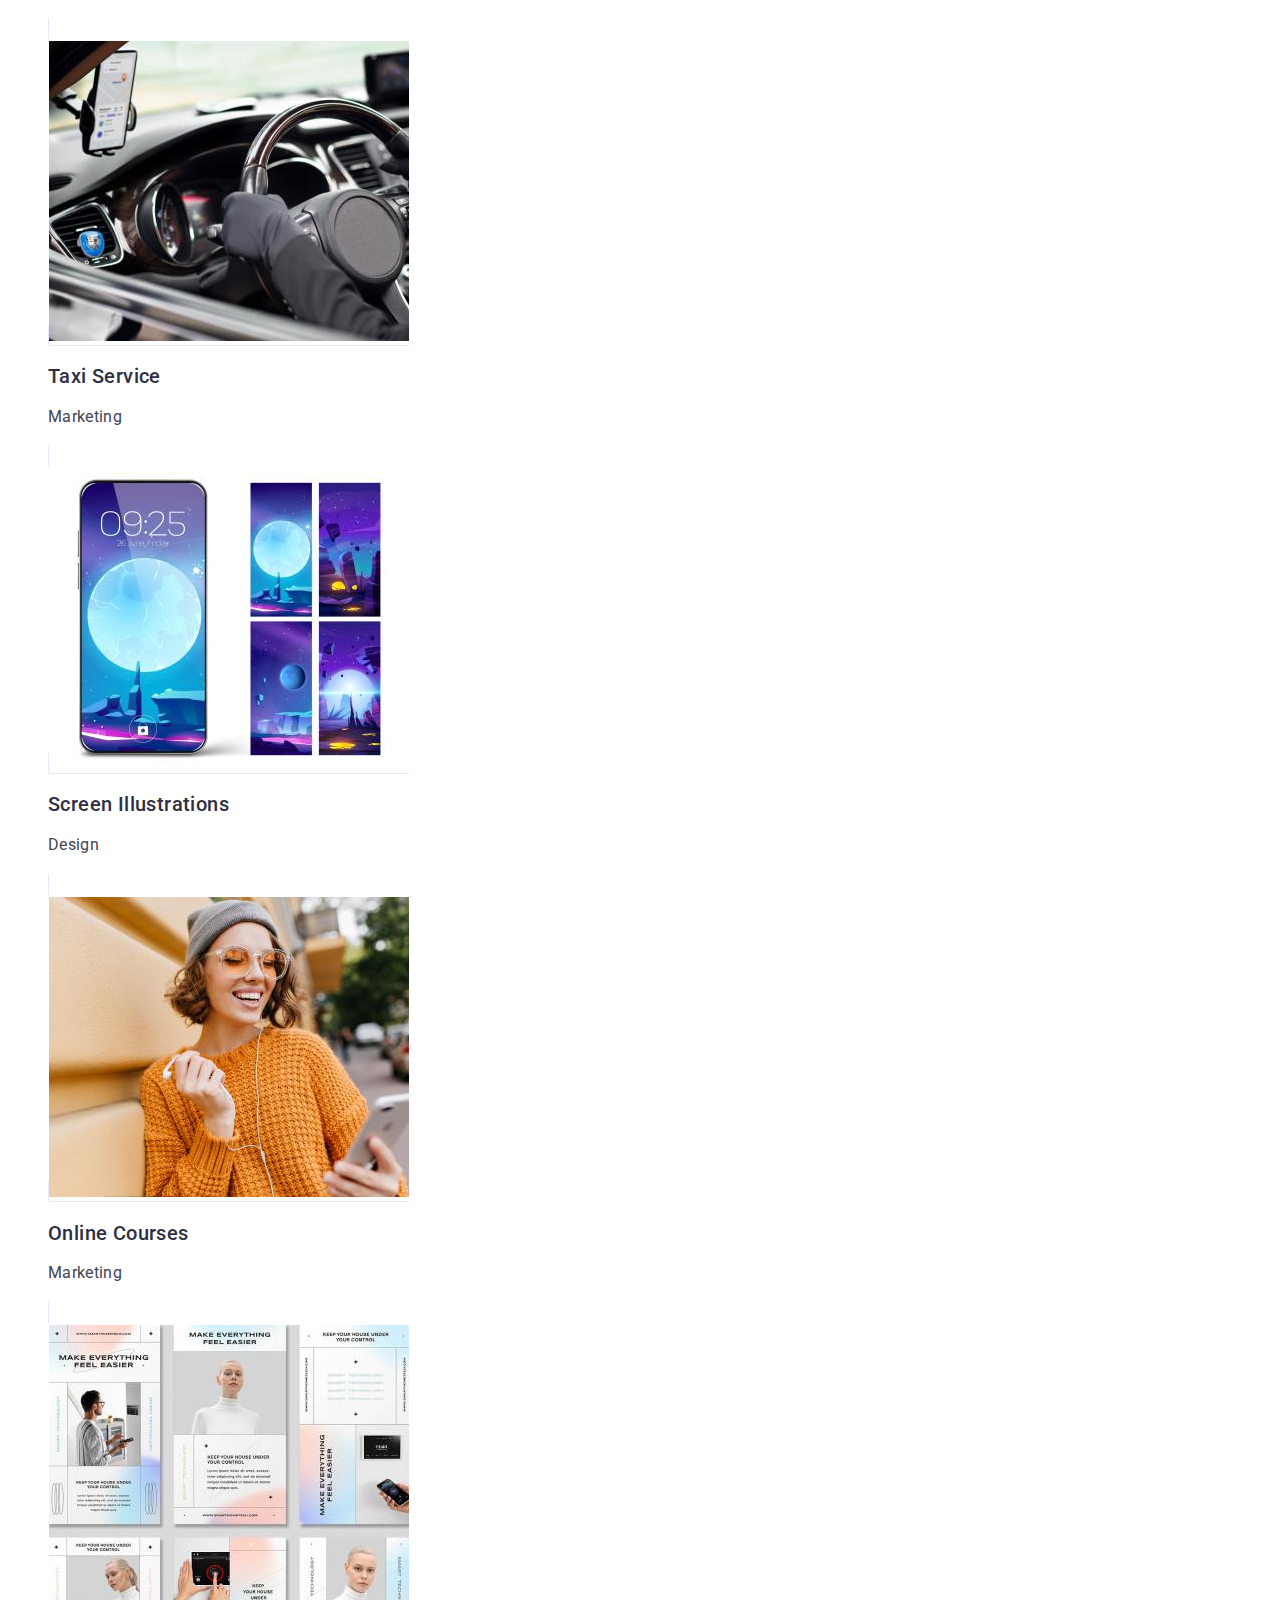
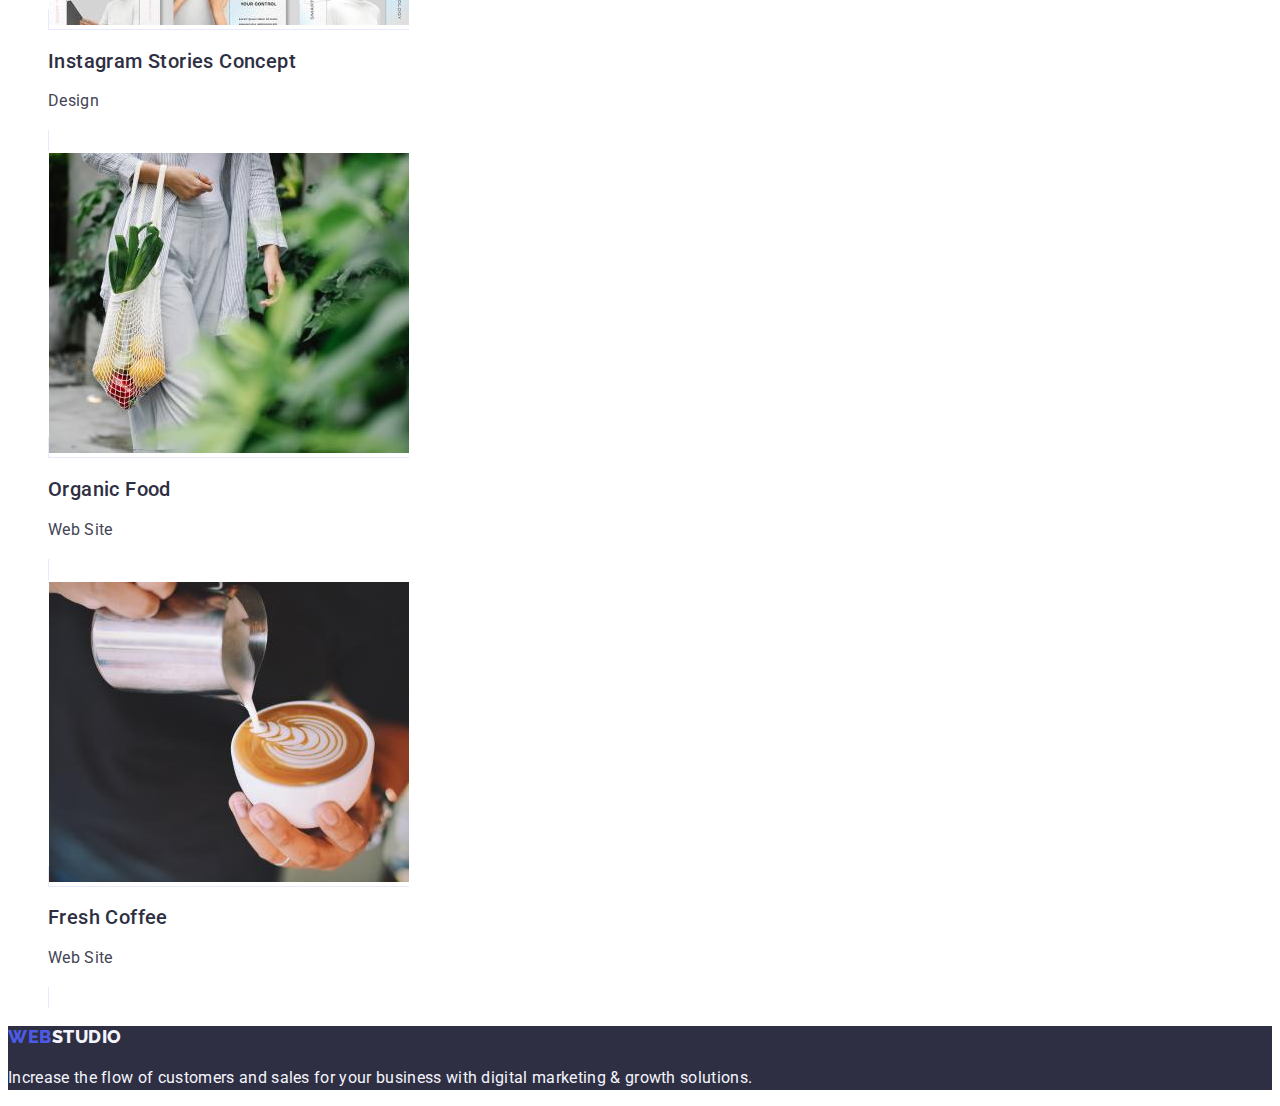
==== commit 898e4998: "Correct errors 2" ====
--- a/portfolio.html
+++ b/portfolio.html
@@ -20,27 +20,27 @@
         >
         <ul class="list">
           <li>
-            <a class="link" target="_blank" href="./index.html">Studio</a>
-          </li>
-          <li>
-            <a class="link" href="./portfolio.html"
-              >Portfolio</a
+            <a class="navigation link" target="_blank" href="./index.html"
+              >Studio</a
             >
           </li>
           <li>
-            <a class="link" target="_blank" href="./index.html">Contacts</a>
+            <a class="navigation link" href="./portfolio.html">Portfolio</a>
+          </li>
+          <li>
+            <a class="navigation link" href="">Contacts</a>
           </li>
         </ul>
       </nav>
       <address class="contacts">
         <ul class="list">
           <li>
-            <a class="link-address" href="mailto:info@devstudio.com"
+            <a class="address link" href="mailto:info@devstudio.com"
               >info@devstudio.com</a
             >
           </li>
           <li>
-            <a class="link-address" href="tel:+110001111111"
+            <a class="address link" href="tel:+110001111111"
               >+11 (000) 111-11-11</a
             >
           </li>
@@ -50,7 +50,7 @@
 
     <main>
       <section>
-        <h1 hidden>Portfolio</h1>
+        <h1 class="title-first" hidden>Portfolio</h1>
         <ul class="list">
           <li>
             <button class="button filter" type="button">All</button>
@@ -79,7 +79,7 @@
                 height="300"
               />
               <h2 class="title-2 portfolio">Banking App Interface Concept</h2>
-              <p>App</p>
+              <p class="text">App</p>
             </a>
           </li>
           <li>
@@ -91,8 +91,8 @@
                 width="360"
                 height="300"
               />
-              <h2 class="title-2 portfolio">Cashless Payment</h3>
-              <p>Marketing</p>
+              <h2 class="title-2 portfolio">Cashless Payment</h2>
+              <p class="text">Marketing</p>
             </a>
           </li>
           <li>
@@ -104,8 +104,8 @@
                 width="360"
                 height="300"
               />
-              <h2 class="title-2 portfolio">Meditation App</h3>
-              <p>App</p>
+              <h2 class="title-2 portfolio">Meditation App</h2>
+              <p class="text">App</p>
             </a>
           </li>
           <li>
@@ -117,8 +117,8 @@
                 width="360"
                 height="300"
               />
-              <h2 class="title-2 portfolio">Taxi Service</h3>
-              <p>Marketing</p>
+              <h2 class="title-2 portfolio">Taxi Service</h2>
+              <p class="text">Marketing</p>
             </a>
           </li>
           <li>
@@ -130,8 +130,8 @@
                 width="360"
                 height="300"
               />
-              <h2 class="title-2 portfolio">Screen Illustrations</h3>
-              <p>Design</p>
+              <h2 class="title-2 portfolio">Screen Illustrations</h2>
+              <p class="text">Design</p>
             </a>
           </li>
           <li>
@@ -143,8 +143,8 @@
                 width="360"
                 height="300"
               />
-              <h2 class="title-2 portfolio">Online Courses</h3>
-              <p>Marketing</p>
+              <h2 class="title-2 portfolio">Online Courses</h2>
+              <p class="text">Marketing</p>
             </a>
           </li>
           <li>
@@ -156,8 +156,8 @@
                 width="360"
                 height="300"
               />
-              <h2 class="title-2 portfolio">Instagram Stories Concept</h3>
-              <p>Design</p>
+              <h2 class="title-2 portfolio">Instagram Stories Concept</h2>
+              <p class="text">Design</p>
             </a>
           </li>
           <li>
@@ -169,8 +169,8 @@
                 width="360"
                 height="300"
               />
-              <h2 class="title-2 portfolio">Organic Food</h3>
-              <p>Web Site</p>
+              <h2 class="title-2 portfolio">Organic Food</h2>
+              <p class="text">Web Site</p>
             </a>
           </li>
           <li>
@@ -182,19 +182,19 @@
                 width="360"
                 height="300"
               />
-              <h2 class="title-2 portfolio">Fresh Coffee</h3>
-              <p>Web Site</p>
+              <h2 class="title-2 portfolio">Fresh Coffee</h2>
+              <p class="text">Web Site</p>
             </a>
           </li>
         </ul>
       </section>
     </main>
 
-    <footer>
-      <a class="logo link" href="./index.html"
+    <footer class="footer">
+      <a class="logo link" target="_blank" href="./index.html"
         >Web<span class="logo-color2">Studio</span></a
       >
-      <p>
+      <p class="text">
         Increase the flow of customers and sales for your business with digital
         marketing & growth solutions.
       </p>
--- a/css/styles.css
+++ b/css/styles.css
@@ -21,10 +21,6 @@
 
 /* styles for HEADER */
 
-header {
-  border-bottom: 1px solid var(--border-light-color);
-}
-
 .logo {
   color: var(--blue-color);
   font-family: "Raleway", sans-serif;
@@ -44,11 +40,14 @@
   color: var(--secondary-dark-color);
 }
 
-.list {
+.list,
+.list .address.link,
+.work-example.link {
+  color: var(--primary-dark-color);
   list-style: none;
 }
 
-.list .link {
+.list .navigation.link {
   color: var(--secondary-dark-color);
   font-weight: 500;
   font-size: 16px;
@@ -56,8 +55,8 @@
   letter-spacing: 0.02em;
 }
 
-.list .link:hover,
-.list .link:focus {
+.list .navigation.link:hover,
+.list .navigation.link:focus {
   color: var(--active-link-color);
   text-decoration: underline var(--active-link-color) 4px;
 }
@@ -66,18 +65,8 @@
   font-style: normal;
 }
 
-.contacts:hover,
-.contacts:focus {
-  color: var(--active-link-color);
-}
-
-.link-address {
-  color: var(--primary-dark-color);
-  text-decoration: none;
-}
-
-.link-address:hover,
-.link-address:focus {
+.list .address.link:hover,
+.list .address.link:focus {
   color: var(--active-link-color);
 }
 
@@ -133,7 +122,7 @@
   text-transform: capitalize;
 }
 
-h3,
+.title-3,
 .portfolio {
   font-weight: 500;
   font-size: 20px;
@@ -151,6 +140,7 @@
 }
 
 .team-cards {
+  background-color: var(--primary-white-color);
   text-align: center;
 }
 
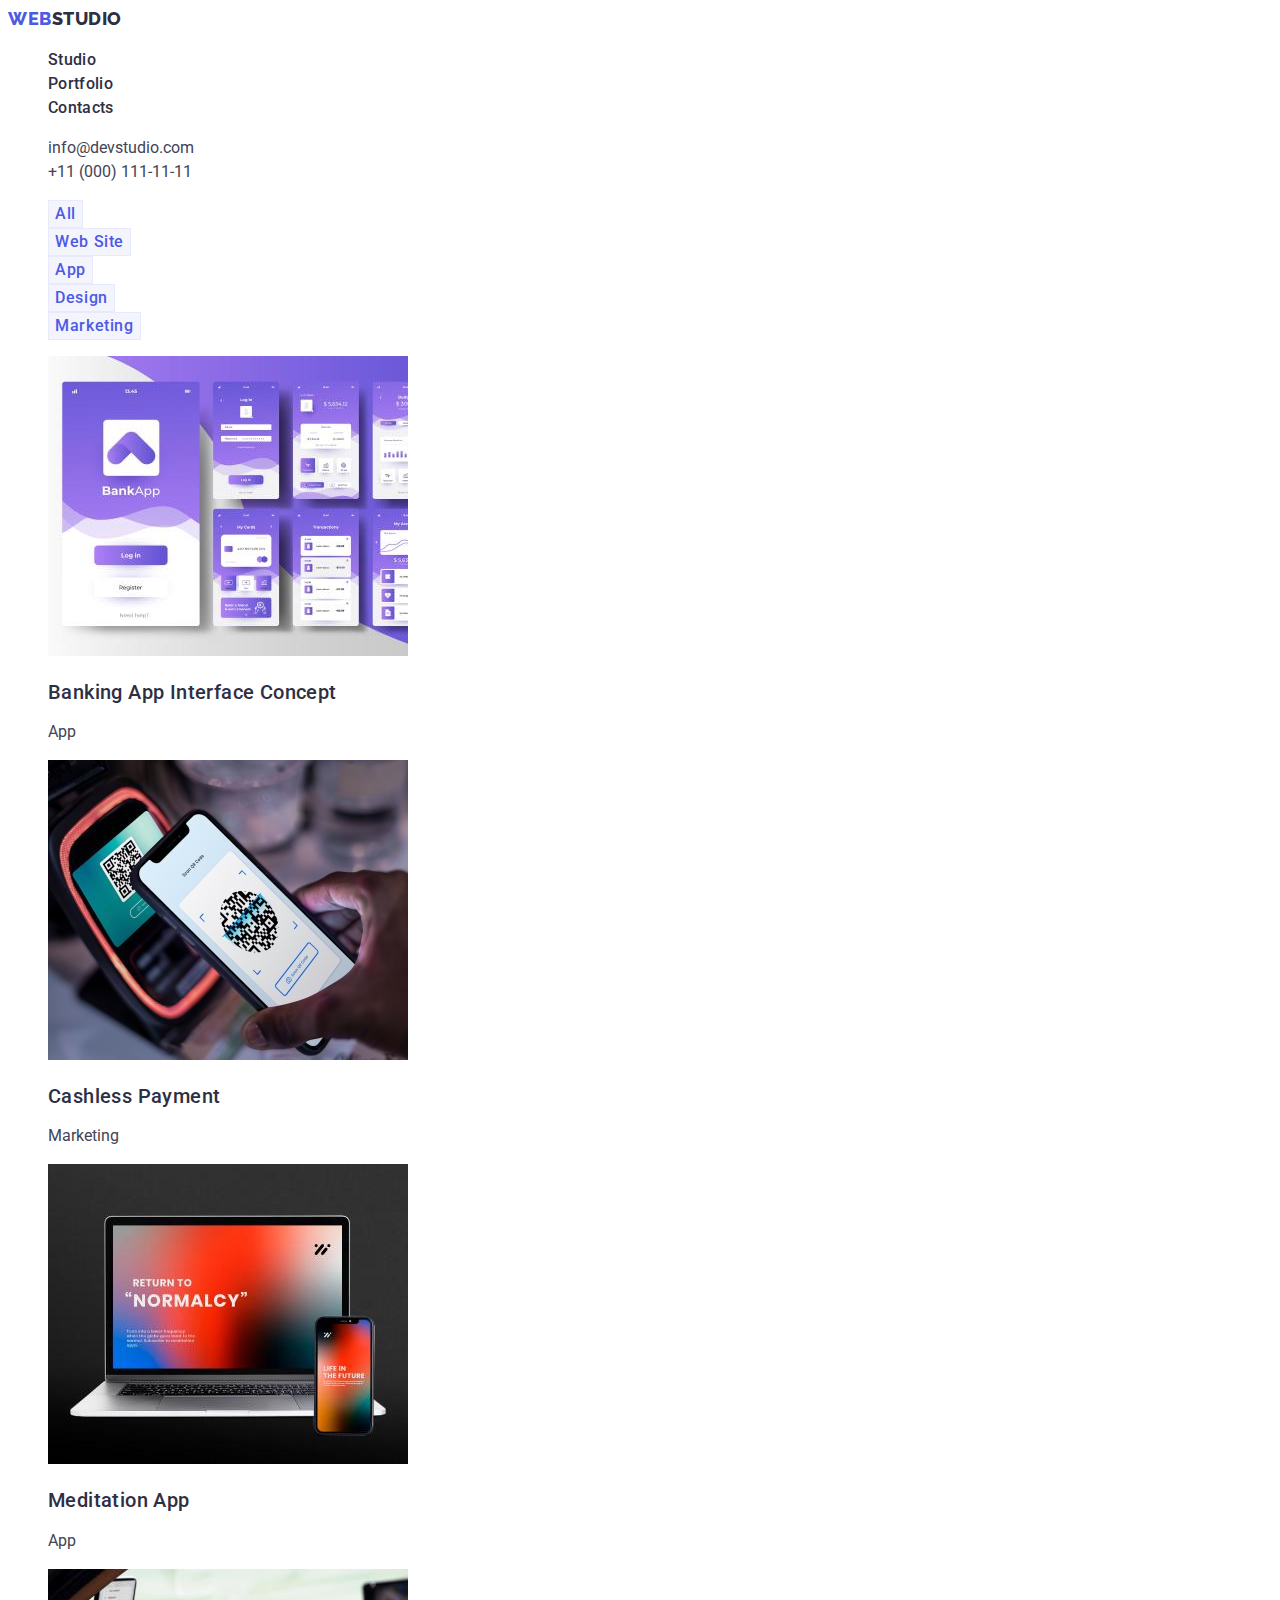
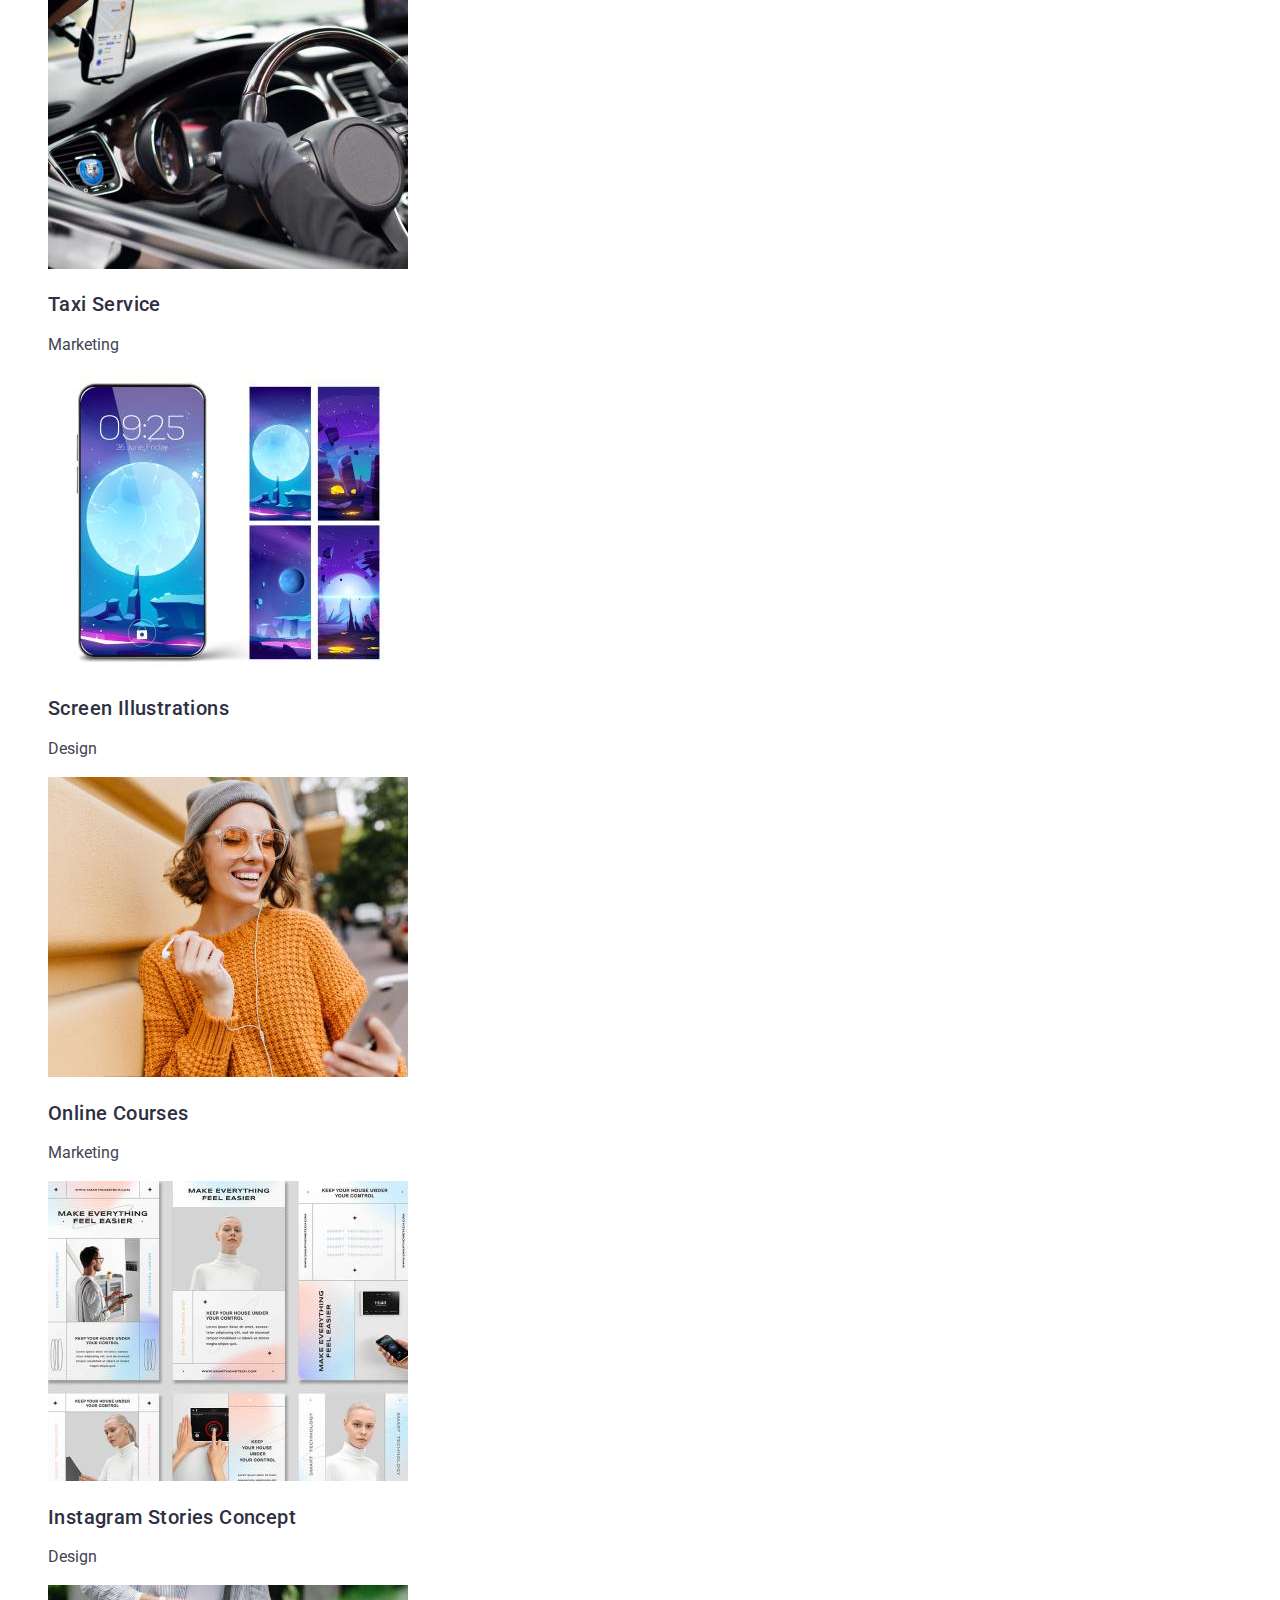
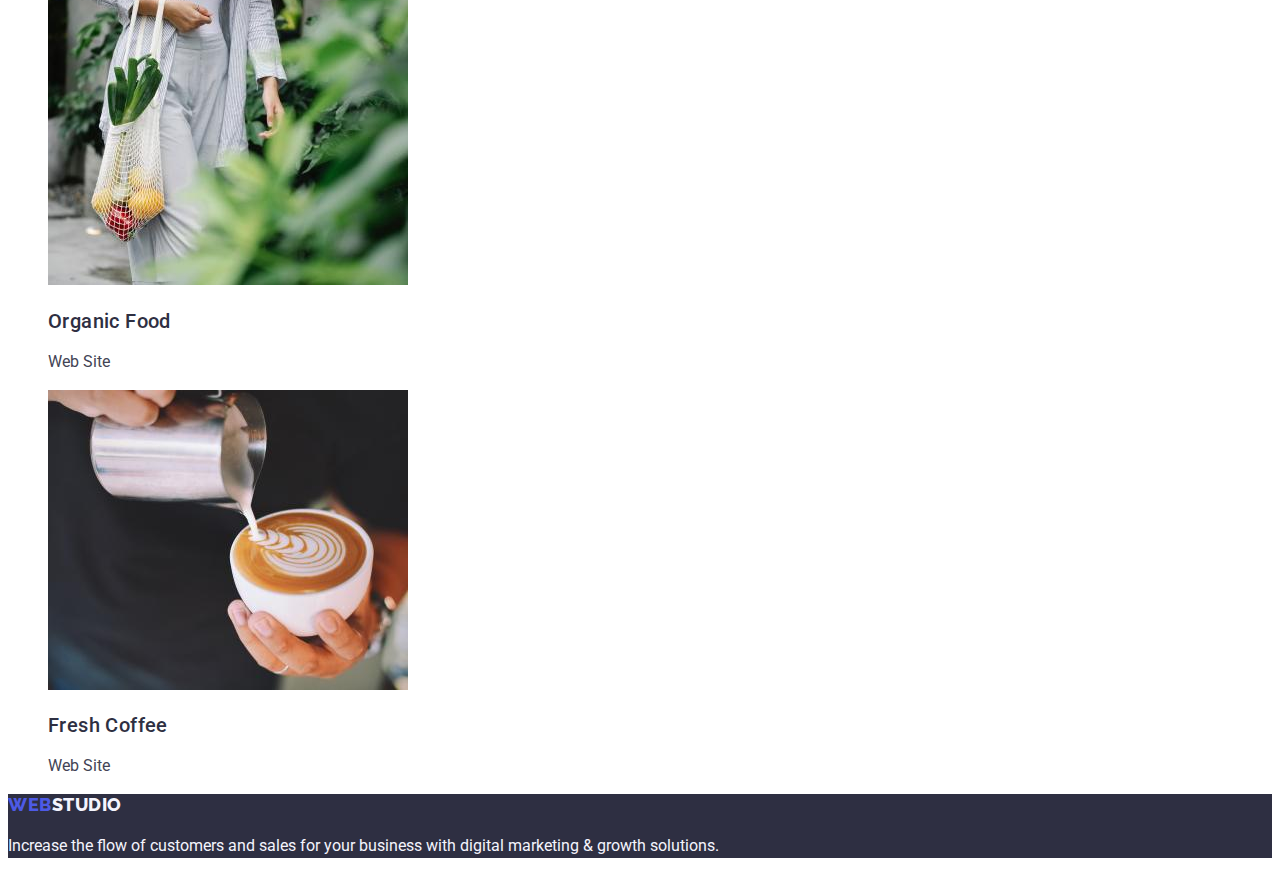
==== commit 76b037bd: "Correct errors 5" ====
--- a/portfolio.html
+++ b/portfolio.html
@@ -6,6 +6,8 @@
     <meta name="viewport" content="width=device-width, initial-scale=1.0" />
     <link href="./index.html" rel="author" type="text/html" />
     <link href="./css/styles.css" rel="stylesheet" type="text/css" />
+    <link rel="preconnect" href="https://fonts.googleapis.com" />
+    <link rel="preconnect" href="https://fonts.gstatic.com" crossorigin />
     <link
       href="https://fonts.googleapis.com/css2?family=Raleway:wght@800&family=Roboto:wght@400;500;700;900&display=swap"
       rel="stylesheet"
@@ -15,14 +17,12 @@
   <body>
     <header>
       <nav>
-        <a class="logo link" target="_blank" href="./index.html"
-          >Web<span class="logo-color1">Studio</span></a
+        <a class="logo logo-blue link" href="./index.html"
+          >Web<span class="logo-color-one">Studio</span></a
         >
         <ul class="list">
           <li>
-            <a class="navigation link" target="_blank" href="./index.html"
-              >Studio</a
-            >
+            <a class="navigation link" href="./index.html">Studio</a>
           </li>
           <li>
             <a class="navigation link" href="./portfolio.html">Portfolio</a>
@@ -50,7 +50,7 @@
 
     <main>
       <section>
-        <h1 class="title-first" hidden>Portfolio</h1>
+        <h1 class="title-one" hidden>Portfolio</h1>
         <ul class="list">
           <li>
             <button class="button filter" type="button">All</button>
@@ -72,117 +72,108 @@
           <li>
             <a class="work-example link" href="./index.html">
               <img
-                class="pictures"
                 src="./images/work1.jpg"
                 alt="Seven pages of banking application"
                 width="360"
                 height="300"
               />
-              <h2 class="title-2 portfolio">Banking App Interface Concept</h2>
+              <h2 class="title-two portfolio">Banking App Interface Concept</h2>
               <p class="text">App</p>
             </a>
           </li>
           <li>
             <a class="work-example link" href="./index.html">
               <img
-                class="pictures"
                 src="./images/work2.jpg"
                 alt="A phone scans QR Code"
                 width="360"
                 height="300"
               />
-              <h2 class="title-2 portfolio">Cashless Payment</h2>
+              <h2 class="title-two portfolio">Cashless Payment</h2>
               <p class="text">Marketing</p>
             </a>
           </li>
           <li>
             <a class="work-example link" href="./index.html">
               <img
-                class="pictures"
                 src="./images/work3.jpg"
                 alt="Phone and laptop with the same site"
                 width="360"
                 height="300"
               />
-              <h2 class="title-2 portfolio">Meditation App</h2>
+              <h2 class="title-two portfolio">Meditation App</h2>
               <p class="text">App</p>
             </a>
           </li>
           <li>
             <a class="work-example link" href="./index.html">
               <img
-                class="pictures"
                 src="./images/work4.jpg"
                 alt="Phone with application for drivers"
                 width="360"
                 height="300"
               />
-              <h2 class="title-2 portfolio">Taxi Service</h2>
+              <h2 class="title-two portfolio">Taxi Service</h2>
               <p class="text">Marketing</p>
             </a>
           </li>
           <li>
             <a class="work-example link" href="./index.html">
               <img
-                class="pictures"
                 src="./images/work5.jpg"
                 alt="Five similar pictures of phone's screen"
                 width="360"
                 height="300"
               />
-              <h2 class="title-2 portfolio">Screen Illustrations</h2>
+              <h2 class="title-two portfolio">Screen Illustrations</h2>
               <p class="text">Design</p>
             </a>
           </li>
           <li>
             <a class="work-example link" href="./index.html">
               <img
-                class="pictures"
                 src="./images/work6.jpg"
                 alt="Smiling girl listens and watchs her phone"
                 width="360"
                 height="300"
               />
-              <h2 class="title-2 portfolio">Online Courses</h2>
+              <h2 class="title-two portfolio">Online Courses</h2>
               <p class="text">Marketing</p>
             </a>
           </li>
           <li>
             <a class="work-example link" href="./index.html">
               <img
-                class="pictures"
                 src="./images/work7.jpg"
                 alt="Six examples of Instagram stories about devices advertising"
                 width="360"
                 height="300"
               />
-              <h2 class="title-2 portfolio">Instagram Stories Concept</h2>
+              <h2 class="title-two portfolio">Instagram Stories Concept</h2>
               <p class="text">Design</p>
             </a>
           </li>
           <li>
             <a class="work-example link" href="./index.html">
               <img
-                class="pictures"
                 src="./images/work8.jpg"
                 alt="Woman with string bag and fruits in it"
                 width="360"
                 height="300"
               />
-              <h2 class="title-2 portfolio">Organic Food</h2>
+              <h2 class="title-two portfolio">Organic Food</h2>
               <p class="text">Web Site</p>
             </a>
           </li>
           <li>
             <a class="work-example link" href="./index.html">
               <img
-                class="pictures"
                 src="./images/work9.jpg"
                 alt="Man makes latte"
                 width="360"
                 height="300"
               />
-              <h2 class="title-2 portfolio">Fresh Coffee</h2>
+              <h2 class="title-two portfolio">Fresh Coffee</h2>
               <p class="text">Web Site</p>
             </a>
           </li>
@@ -191,8 +182,8 @@
     </main>
 
     <footer class="footer">
-      <a class="logo link" target="_blank" href="./index.html"
-        >Web<span class="logo-color2">Studio</span></a
+      <a class="logo logo-blue link" href="./index.html"
+        >Web<span class="logo-color-two">Studio</span></a
       >
       <p class="text">
         Increase the flow of customers and sales for your business with digital
--- a/css/styles.css
+++ b/css/styles.css
@@ -3,8 +3,8 @@
   --secondary-dark-color: #2e2f42;
   --primary-white-color: #ffffff;
   --border-light-color: #e7e9fc;
-  --bg-color1: #fcfcfc;
-  --bg-color2: #f4f4fd;
+  --bg-color-one: #fcfcfc;
+  --bg-color-two: #f4f4fd;
   --active-link-color: #404bbf;
   --blue-color: #4d5ae5;
 }
@@ -16,13 +16,9 @@
   background-color: var(--primary-white-color);
   font-size: 16px;
   line-height: 150%;
-  letter-spacing: 0.02em;
 }
 
-/* styles for HEADER */
-
 .logo {
-  color: var(--blue-color);
   font-family: "Raleway", sans-serif;
   font-weight: 800;
   font-size: 18px;
@@ -31,24 +27,33 @@
   text-transform: uppercase;
 }
 
-.link,
-.work-example.link {
+.logo-blue,
+.filter {
+  color: var(--blue-color);
+}
+
+.list {
+  list-style: none;
+}
+
+.link {
   text-decoration: none;
 }
 
-.logo-color1 {
+.list .address.link,
+.work-example.link {
+  color: var(--primary-dark-color);
+}
+
+.logo-color-one,
+.list .navigation.link,
+.title-two,
+.title-three,
+.portfolio {
   color: var(--secondary-dark-color);
 }
 
-.list,
-.list .address.link,
-.work-example.link {
-  color: var(--primary-dark-color);
-  list-style: none;
-}
-
 .list .navigation.link {
-  color: var(--secondary-dark-color);
   font-weight: 500;
   font-size: 16px;
   line-height: 1.5;
@@ -56,31 +61,22 @@
 }
 
 .list .navigation.link:hover,
-.list .navigation.link:focus {
+.list .navigation.link:focus,
+.list .address.link:hover,
+.list .address.link:focus {
   color: var(--active-link-color);
-  text-decoration: underline var(--active-link-color) 4px;
 }
 
 .contacts {
   font-style: normal;
 }
 
-.list .address.link:hover,
-.list .address.link:focus {
-  color: var(--active-link-color);
-}
-
-/* styles for content of MAIN PAGE */
-
-.main-block {
-  background-color: var(--bg-color1);
-}
-
-.section-1 {
+.section-one,
+footer {
   background-color: var(--secondary-dark-color);
 }
 
-.title-first {
+.title-one {
   color: var(--primary-white-color);
   font-weight: 700;
   font-size: 56px;
@@ -91,7 +87,6 @@
 
 .button {
   font-family: "Roboto", sans-serif;
-  font-weight: 400;
   font-size: 16px;
   line-height: 150%;
   font-weight: 500;
@@ -113,30 +108,29 @@
   background-color: var(--active-link-color);
 }
 
-.title-2 {
-  color: var(--secondary-dark-color);
+.title-two {
   font-weight: 700;
   font-size: 36px;
   line-height: 111%;
+  letter-spacing: 0.02em;
   text-align: center;
   text-transform: capitalize;
 }
 
-.title-3,
+.title-three,
 .portfolio {
   font-weight: 500;
   font-size: 20px;
   line-height: 120%;
-  color: var(--secondary-dark-color);
   letter-spacing: 0.02em;
 }
 
-img {
+.image-border {
   border: 1px solid var(--border-light-color);
 }
 
-.team {
-  background-color: var(--bg-color2);
+.section-four {
+  background-color: var(--bg-color-two);
 }
 
 .team-cards {
@@ -144,22 +138,13 @@
   text-align: center;
 }
 
-/* styles for FOOTER */
-
-footer {
-  background-color: var(--secondary-dark-color);
-  color: var(--bg-color2);
+footer,
+.logo-color-two {
+  color: var(--bg-color-two);
 }
 
-.logo-color2 {
-  color: var(--bg-color2);
-}
-
-/* styles for content of PORTFOLIO */
-
 .filter {
-  color: var(--blue-color);
-  background-color: var(--bg-color2);
+  background-color: var(--bg-color-two);
   border: 1px solid var(--border-light-color);
 }
 
@@ -168,20 +153,12 @@
   color: var(--primary-white-color);
 }
 
-.work-example {
-  border: 1px solid var(--border-light-color);
-}
-
 .work-example.link:hover,
 .work-example.link:focus {
   text-decoration: none;
   color: var(--secondary-dark-color);
 }
 
-.pictures {
-  border: none;
-}
-
 .portfolio {
   text-align: left;
 }
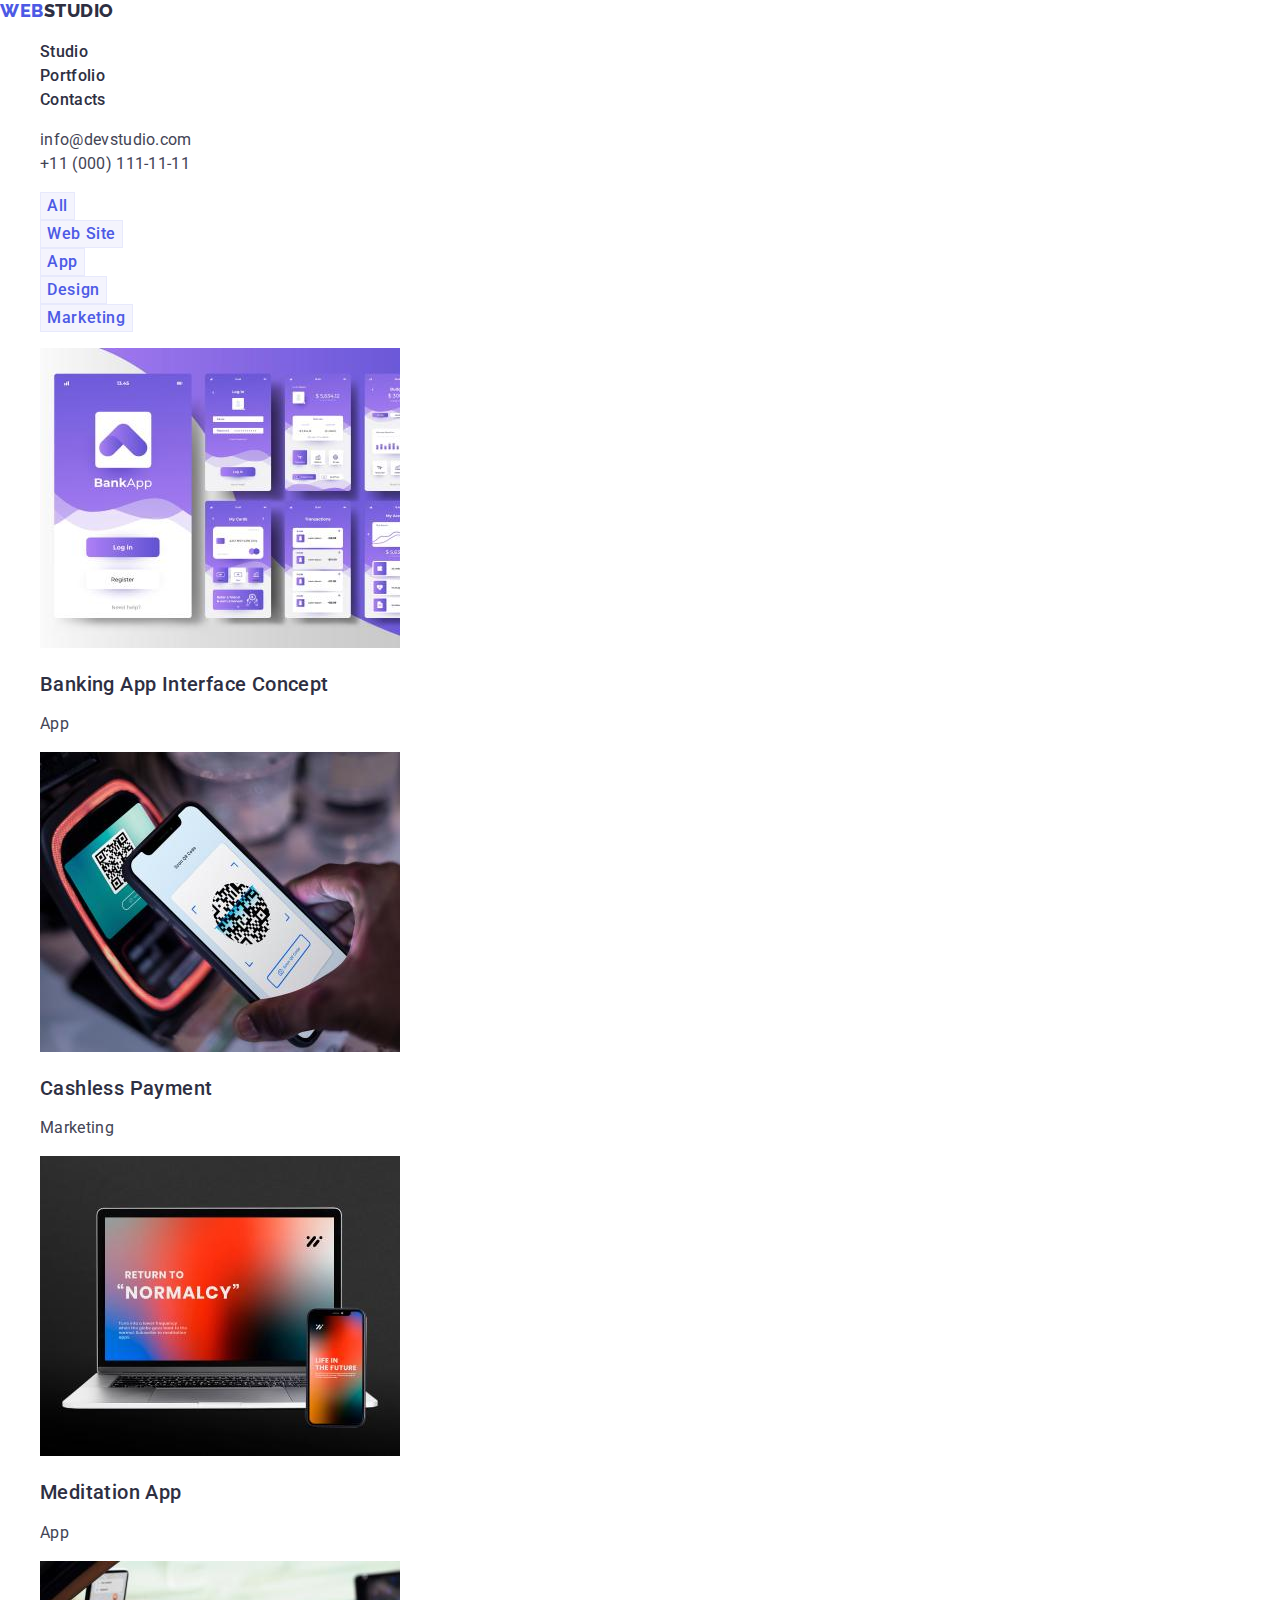
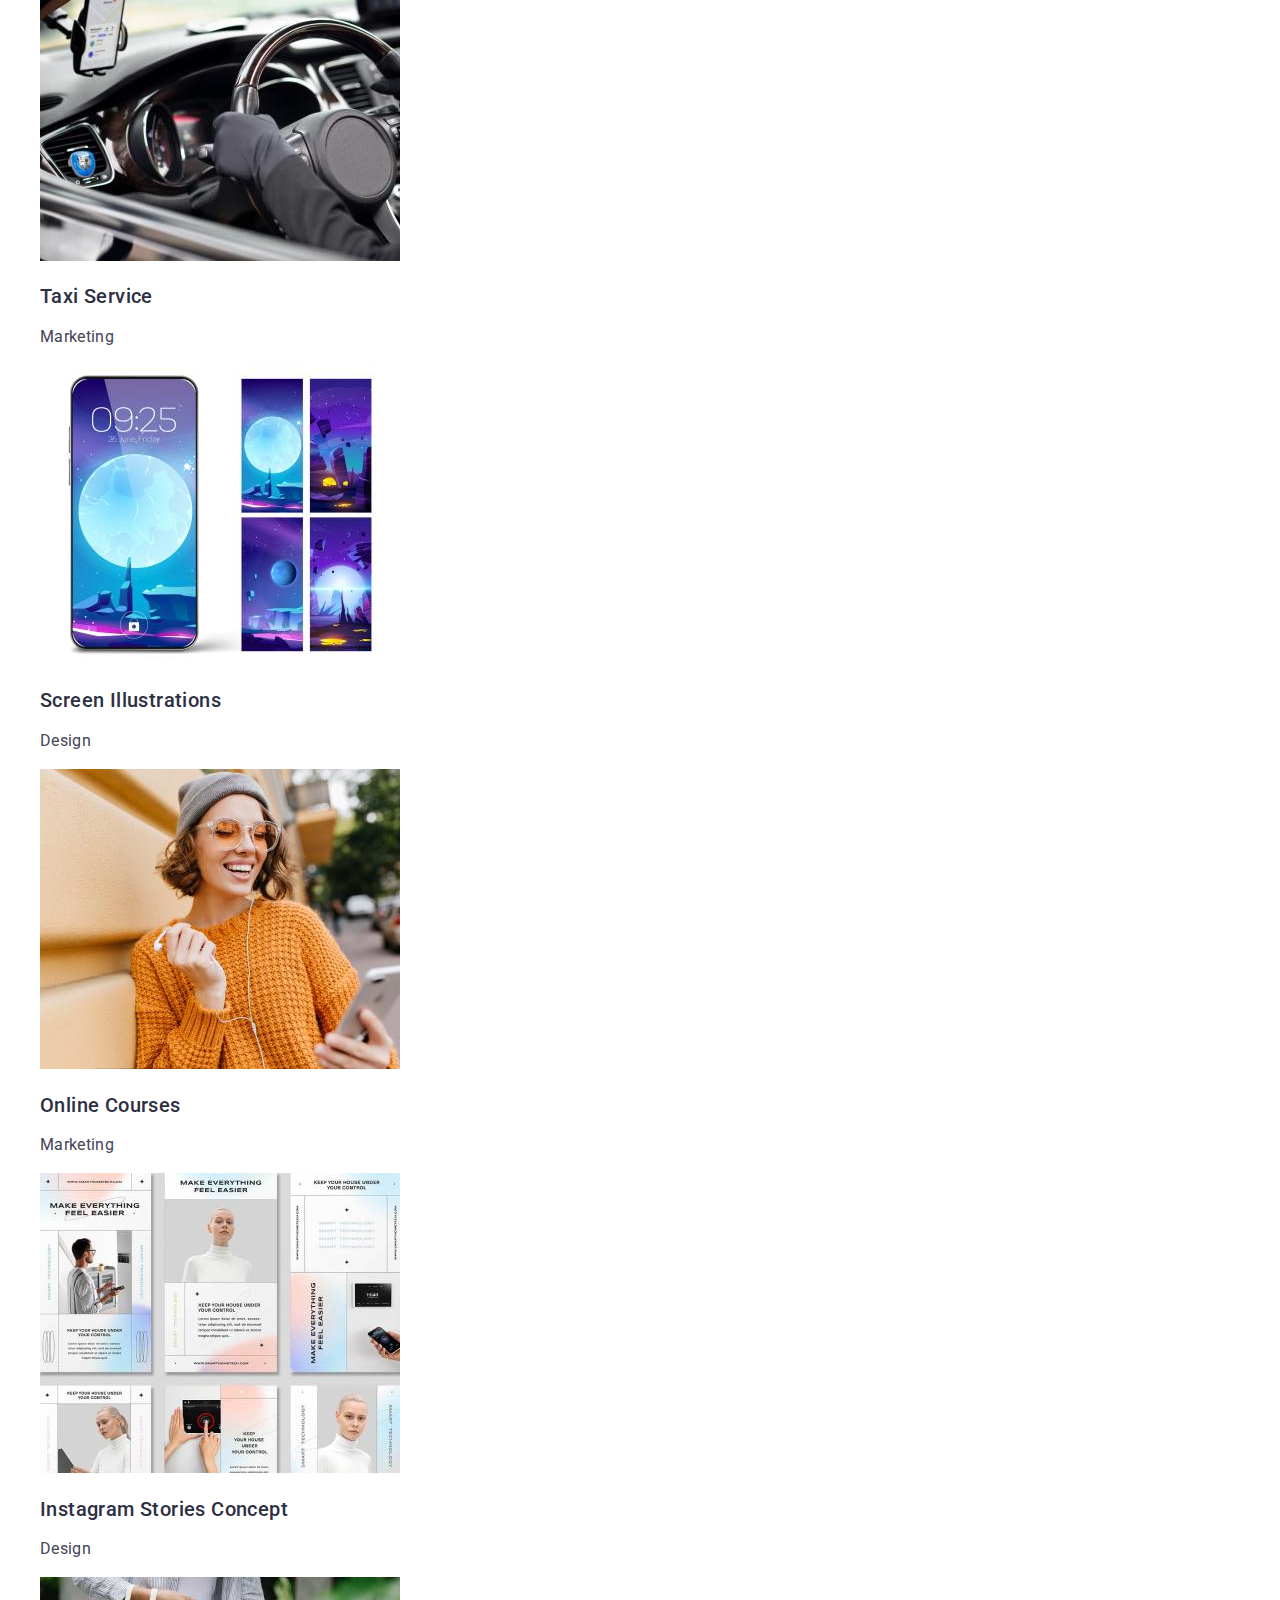
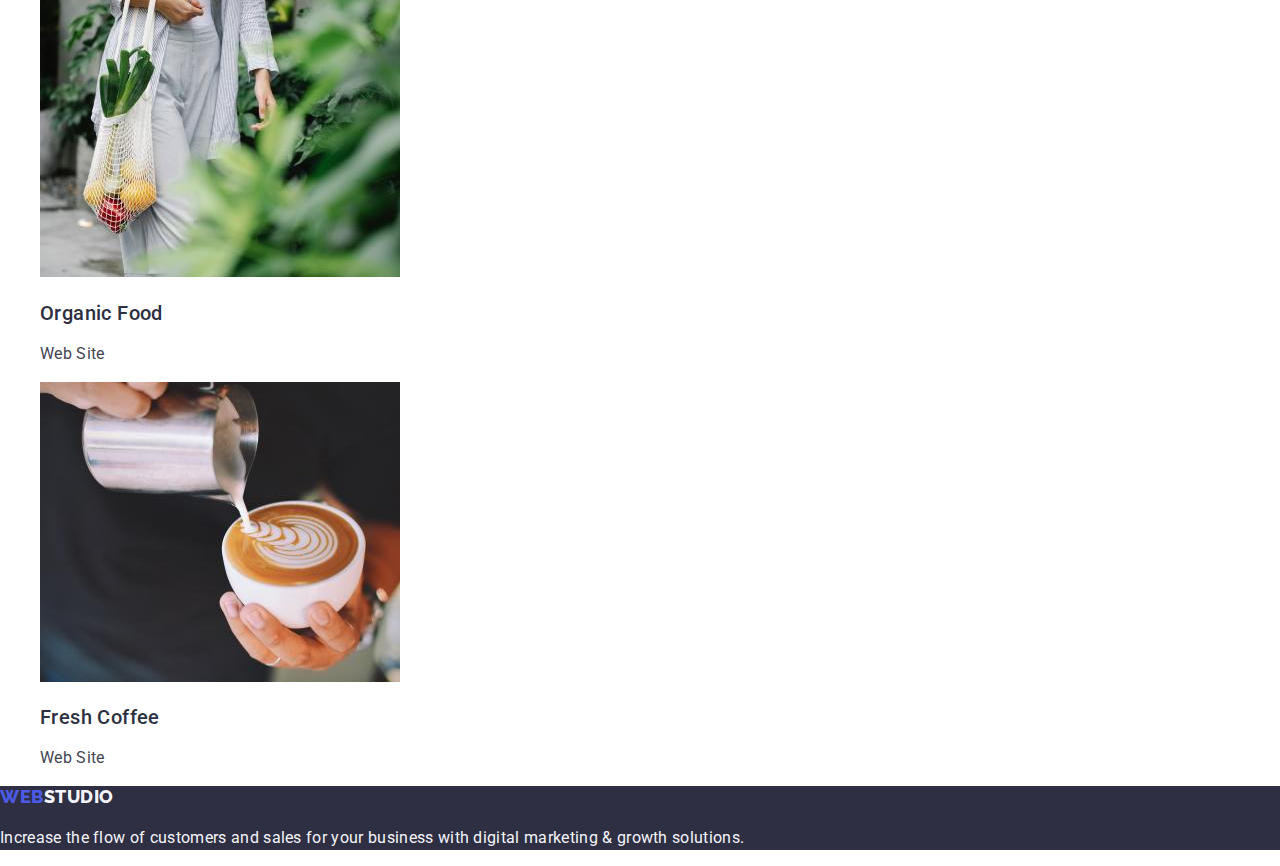
==== commit 9ae0eb01: "Change some classe's names" ====
--- a/portfolio.html
+++ b/portfolio.html
@@ -4,43 +4,47 @@
     <meta charset="UTF-8" />
     <meta http-equiv="X-UA-Compatible" content="IE=edge" />
     <meta name="viewport" content="width=device-width, initial-scale=1.0" />
-    <link href="./index.html" rel="author" type="text/html" />
-    <link href="./css/styles.css" rel="stylesheet" type="text/css" />
+    <title>Портфоліо</title>
     <link rel="preconnect" href="https://fonts.googleapis.com" />
     <link rel="preconnect" href="https://fonts.gstatic.com" crossorigin />
     <link
       href="https://fonts.googleapis.com/css2?family=Raleway:wght@800&family=Roboto:wght@400;500;700;900&display=swap"
       rel="stylesheet"
     />
-    <title>Портфоліо</title>
+    <link
+      rel="stylesheet"
+      href="https://cdn.jsdelivr.net/npm/modern-normalize@2.0.0/modern-normalize.min.css"
+    />
+    <link href="./index.html" rel="author" type="text/html" />
+    <link href="./css/styles.css" rel="stylesheet" type="text/css" />
   </head>
   <body>
     <header>
-      <nav>
-        <a class="logo logo-blue link" href="./index.html"
-          >Web<span class="logo-color-one">Studio</span></a
+      <nav class="nav">
+        <a class="nav-logo nav-logo-blue link" href="./index.html"
+          >Web<span class="nav-logo-dark">Studio</span></a
         >
-        <ul class="list">
+        <ul class="nav-pagination list">
           <li>
-            <a class="navigation link" href="./index.html">Studio</a>
+            <a class="nav-item link" href="./index.html">Studio</a>
           </li>
           <li>
-            <a class="navigation link" href="./portfolio.html">Portfolio</a>
+            <a class="nav-item link" href="./portfolio.html">Portfolio</a>
           </li>
           <li>
-            <a class="navigation link" href="">Contacts</a>
+            <a class="nav-item link" href="">Contacts</a>
           </li>
         </ul>
       </nav>
-      <address class="contacts">
-        <ul class="list">
+      <address class="nav-contacts">
+        <ul class="contacts-menu list">
           <li>
-            <a class="address link" href="mailto:info@devstudio.com"
+            <a class="contacts-item link" href="mailto:info@devstudio.com"
               >info@devstudio.com</a
             >
           </li>
           <li>
-            <a class="address link" href="tel:+110001111111"
+            <a class="contacts-item link" href="tel:+110001111111"
               >+11 (000) 111-11-11</a
             >
           </li>
@@ -182,8 +186,8 @@
     </main>
 
     <footer class="footer">
-      <a class="logo logo-blue link" href="./index.html"
-        >Web<span class="logo-color-two">Studio</span></a
+      <a class="nav-logo nav-logo-blue link" href="./index.html"
+        >Web<span class="nav-logo-light">Studio</span></a
       >
       <p class="text">
         Increase the flow of customers and sales for your business with digital
--- a/css/styles.css
+++ b/css/styles.css
@@ -18,7 +18,7 @@
   line-height: 150%;
 }
 
-.logo {
+.nav-logo {
   font-family: "Raleway", sans-serif;
   font-weight: 800;
   font-size: 18px;
@@ -27,7 +27,7 @@
   text-transform: uppercase;
 }
 
-.logo-blue,
+.nav-logo-blue,
 .filter {
   color: var(--blue-color);
 }
@@ -40,34 +40,42 @@
   text-decoration: none;
 }
 
-.list .address.link,
+.contacts-item.link,
 .work-example.link {
   color: var(--primary-dark-color);
 }
 
-.logo-color-one,
-.list .navigation.link,
+.nav-logo-dark,
+.nav-item.link,
 .title-two,
 .title-three,
 .portfolio {
   color: var(--secondary-dark-color);
 }
 
-.list .navigation.link {
+.nav-item.link {
   font-weight: 500;
   font-size: 16px;
   line-height: 1.5;
+}
+
+.nav-item.link,
+.contacts-item,
+.title-one,
+.title-two,
+.title-three,
+.portfolio,
+.text {
   letter-spacing: 0.02em;
 }
-
-.list .navigation.link:hover,
-.list .navigation.link:focus,
-.list .address.link:hover,
-.list .address.link:focus {
+.nav-item.link:hover,
+.nav-item.link:focus,
+.contacts-item.link:hover,
+.contacts-item.link:focus {
   color: var(--active-link-color);
 }
 
-.contacts {
+.nav-contacts {
   font-style: normal;
 }
 
@@ -81,7 +89,6 @@
   font-weight: 700;
   font-size: 56px;
   line-height: 107%;
-  letter-spacing: 0.02em;
   text-align: center;
 }
 
@@ -112,7 +119,6 @@
   font-weight: 700;
   font-size: 36px;
   line-height: 111%;
-  letter-spacing: 0.02em;
   text-align: center;
   text-transform: capitalize;
 }
@@ -122,7 +128,6 @@
   font-weight: 500;
   font-size: 20px;
   line-height: 120%;
-  letter-spacing: 0.02em;
 }
 
 .image-border {
@@ -139,7 +144,7 @@
 }
 
 footer,
-.logo-color-two {
+.nav-logo-light {
   color: var(--bg-color-two);
 }
 
